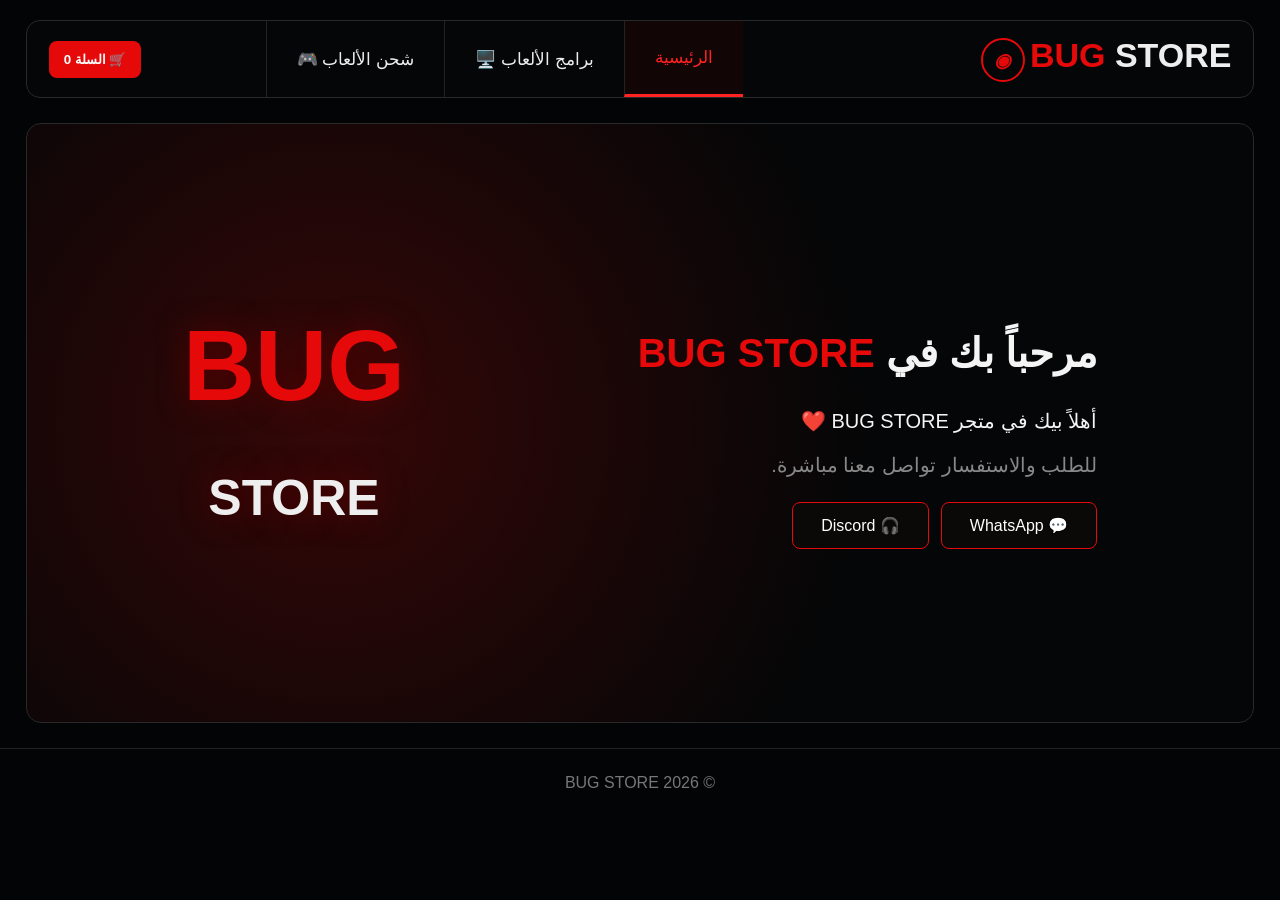
==== index.html @ dd0cd39a "Add files via upload" ====
<!doctype html><html lang="ar" dir="rtl"><head><meta charset="UTF-8"><meta name="viewport" content="width=device-width,initial-scale=1"><title>BUG STORE</title><link rel="stylesheet" href="style.css"></head><body>
<header><a class="brand" href="index.html"><strong>BUG</strong> <span>STORE</span><i>◉</i></a><nav><a class="active" href="index.html">الرئيسية</a><a href="programs.html">برامج الألعاب 🖥️</a><a href="recharge.html">شحن الألعاب 🎮</a></nav><button class="cart" onclick="openCart()">🛒 السلة <b id="count">0</b></button></header>
<main class="single"><section class="welcome"><div><h1>مرحباً بك في <b>BUG STORE</b></h1><p>أهلاً بيك في متجر BUG STORE ❤️</p><p class="muted">للطلب والاستفسار تواصل معنا مباشرة.</p><div class="actions"><a class="btn" href="https://wa.me/?text=مرحباً%20BUG%20STORE" target="_blank">💬 WhatsApp</a><a class="btn" href="https://discord.gg/4B8cSvyd6" target="_blank">🎧 Discord</a></div></div><div class="hero">BUG<br><small>STORE</small></div></section></main>
<div id="modal" class="modal"><div class="modal-box"><button class="close" onclick="closeCart()">×</button><h2>🛒 السلة</h2><div id="items"></div><h3>الإجمالي: <b id="total">0</b> جنيه</h3><button class="checkout" onclick="checkout()">إتمام الطلب عبر واتساب</button></div></div><footer>© 2026 BUG STORE</footer><script src="script.js"></script></body></html>
---- style.css ----
*{box-sizing:border-box}html,body{margin:0;background:#030405;color:#f4f4f4;font-family:Tahoma,Arial,sans-serif}a,button{font-family:inherit}header{height:78px;margin:20px 2%;border:1px solid #292929;border-radius:14px;background:#050607;display:flex;align-items:center;padding:0 22px;gap:10px;position:sticky;top:10px;z-index:20}.brand{margin-left:auto;text-decoration:none;font-size:34px;font-weight:900}.brand strong{color:#e50909}.brand span{color:#eee}.brand i{display:inline-grid;place-items:center;border:2px solid #e50909;border-radius:50%;font-size:19px;color:#e50909;width:44px;height:44px;margin-right:5px}nav{display:flex;height:100%;margin:auto}nav a{display:flex;align-items:center;padding:0 30px;color:#eee;text-decoration:none;font-size:17px;border-left:1px solid #222}nav a.active,nav a:hover{color:#f22;border-bottom:3px solid #f22;background:#120506}.cart{background:#e50909;color:#fff;border:0;border-radius:8px;padding:11px 15px;font-weight:bold;cursor:pointer}main{width:96%;max-width:1500px;margin:25px auto;min-height:600px}.single{max-width:1500px}.welcome{min-height:600px;border:1px solid #292929;border-radius:15px;background:radial-gradient(circle at 25%,#350707,#050607 55%);display:flex;align-items:center;justify-content:space-around;padding:40px}.welcome h1{font-size:40px}.welcome h1 b{color:#e50909}.welcome p{font-size:20px}.muted{color:#888}.hero{font-size:100px;font-weight:900;color:#e50909;text-align:center;text-shadow:0 0 30px #500}.hero small{font-size:50px;color:#eee}.actions{display:flex;gap:12px;margin-top:25px}.btn{border:1px solid #e50909;background:#0b0808;color:#fff;text-decoration:none;border-radius:8px;padding:13px 28px}.btn:hover{background:#e50909}.heading{border:1px solid #292929;border-radius:15px;background:#050607;padding:24px 28px;margin-bottom:18px}.heading h1{margin:0 0 8px}.heading p{margin:0;color:#888}.programs{display:grid;grid-template-columns:1fr 1fr;gap:18px}.programs article{background:#07090a;border:1px solid #451010;border-radius:12px;text-align:center;padding:30px}.icon{font-size:60px}.programs h2{font-size:28px}.programs p{color:#999;line-height:1.8}.programs strong{display:block;color:#f22;font-size:25px;margin:15px}.buy,.checkout{background:#e50909;color:white;border:0;border-radius:7px;padding:12px 20px;font-weight:bold;cursor:pointer}.buy{width:100%}.recharge{display:grid;grid-template-columns:300px 1fr;gap:18px}.game-menu,.offers{border:1px solid #292929;border-radius:15px;background:#050607}.game-menu{padding:10px}.game{width:100%;display:flex;align-items:center;gap:10px;background:none;border:0;border-bottom:1px solid #202020;color:#eee;padding:16px 13px;font-size:16px;text-align:right;cursor:pointer}.game b{margin-right:auto;color:#f22;font-size:25px}.game.active,.game:hover{background:#160708;color:#f22}.offers{padding:25px}.offer-head{display:flex;justify-content:space-between;align-items:center;border-bottom:1px solid #333;padding:10px 15px}.offer-head h2{font-size:35px;margin:0}.offer-head p{color:#999}.offer-head>b{font-size:60px;color:#999;font-style:italic}.prices{display:grid;grid-template-columns:repeat(3,1fr);gap:13px;margin-top:20px}.price{border:1px solid #5a1111;border-radius:12px;background:#050607;text-align:center;padding:18px}.price h3{margin:0;font-size:20px}.price em{display:block;color:#f22;font-style:normal;margin:7px}.coins{font-size:40px;margin:10px}.price-row{display:flex;justify-content:center;gap:8px;align-items:center}.price-row b{border:1px solid #e50909;border-radius:6px;padding:8px 10px}.price-row button{border:1px solid #e50909;background:#0b0808;color:#fff;border-radius:6px;padding:8px 10px;cursor:pointer}.modal{display:none;position:fixed;inset:0;background:#000c;z-index:100;place-items:center}.modal.show{display:grid}.modal-box{width:min(650px,92%);max-height:85vh;overflow:auto;background:#0b0d0f;border:1px solid #e50909;border-radius:14px;padding:25px;position:relative}.close{position:absolute;left:12px;top:8px;background:none;border:0;color:#fff;font-size:30px;cursor:pointer}.row{display:flex;justify-content:space-between;border-bottom:1px solid #333;padding:12px;gap:10px}.row button{background:none;border:0;color:#f66;cursor:pointer}.checkout{width:100%;margin-top:10px}footer{text-align:center;padding:25px;border-top:1px solid #222;color:#777;margin-top:25px}@media(max-width:950px){header{height:auto;flex-wrap:wrap;padding:12px}nav{order:3;width:100%;overflow:auto;height:50px}nav a{padding:0 15px}.recharge{grid-template-columns:1fr}.prices{grid-template-columns:repeat(2,1fr)}}@media(max-width:600px){.programs,.prices{grid-template-columns:1fr}.welcome{min-height:500px;padding:20px}.hero{display:none}.actions{flex-direction:column}}
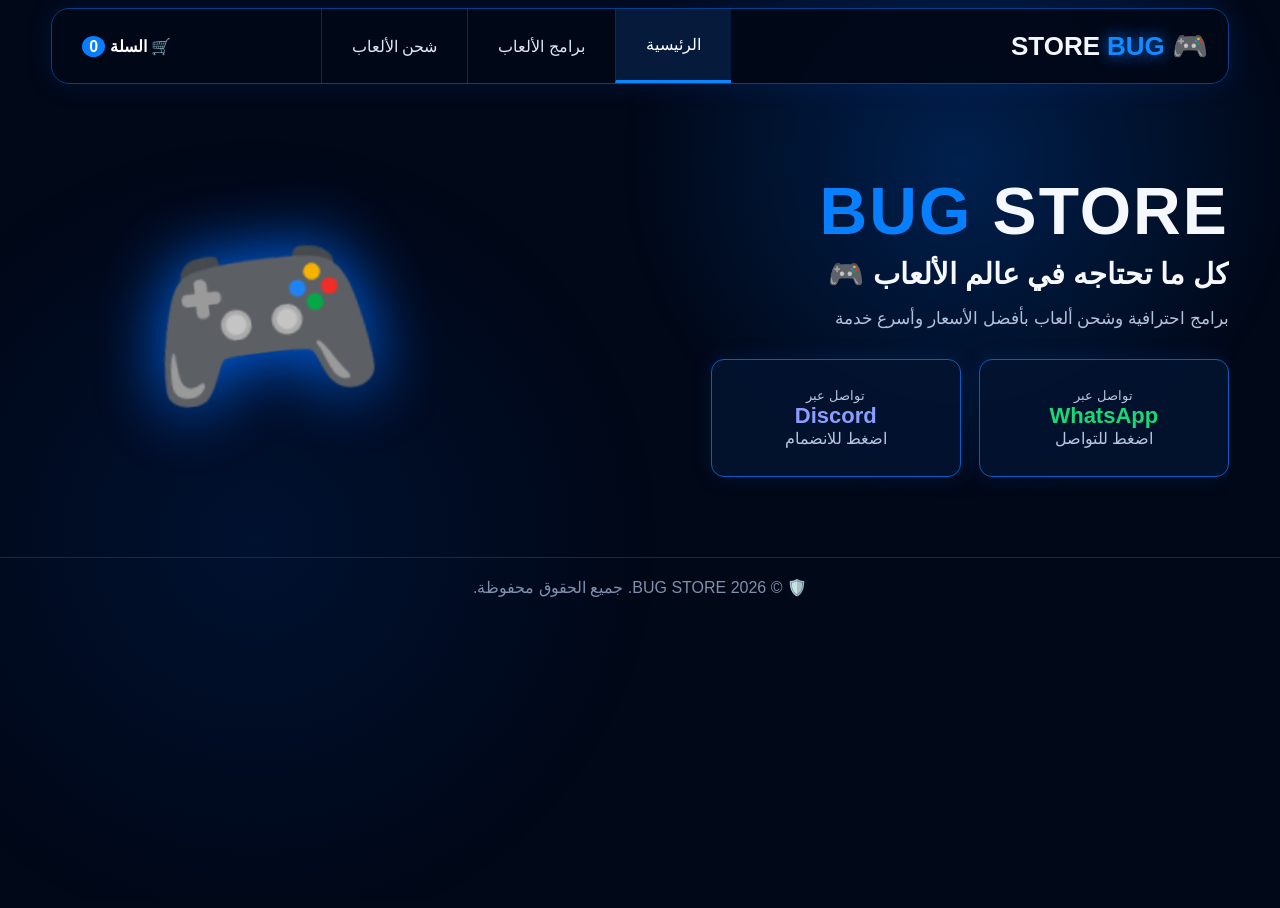
==== commit e5c70ab4: "Add files via upload" ====
--- a/index.html
+++ b/index.html
@@ -1,4 +1,4 @@
 <!doctype html><html lang="ar" dir="rtl"><head><meta charset="UTF-8"><meta name="viewport" content="width=device-width,initial-scale=1"><title>BUG STORE</title><link rel="stylesheet" href="style.css"></head><body>
-<header><a class="brand" href="index.html"><strong>BUG</strong> <span>STORE</span><i>◉</i></a><nav><a class="active" href="index.html">الرئيسية</a><a href="programs.html">برامج الألعاب 🖥️</a><a href="recharge.html">شحن الألعاب 🎮</a></nav><button class="cart" onclick="openCart()">🛒 السلة <b id="count">0</b></button></header>
-<main class="single"><section class="welcome"><div><h1>مرحباً بك في <b>BUG STORE</b></h1><p>أهلاً بيك في متجر BUG STORE ❤️</p><p class="muted">للطلب والاستفسار تواصل معنا مباشرة.</p><div class="actions"><a class="btn" href="https://wa.me/?text=مرحباً%20BUG%20STORE" target="_blank">💬 WhatsApp</a><a class="btn" href="https://discord.gg/4B8cSvyd6" target="_blank">🎧 Discord</a></div></div><div class="hero">BUG<br><small>STORE</small></div></section></main>
-<div id="modal" class="modal"><div class="modal-box"><button class="close" onclick="closeCart()">×</button><h2>🛒 السلة</h2><div id="items"></div><h3>الإجمالي: <b id="total">0</b> جنيه</h3><button class="checkout" onclick="checkout()">إتمام الطلب عبر واتساب</button></div></div><footer>© 2026 BUG STORE</footer><script src="script.js"></script></body></html>+<header><a class="brand" href="index.html"><span class="brand-icon">🎮</span><strong>BUG</strong> <span>STORE</span></a><nav><a class="active" href="index.html">الرئيسية</a><a href="programs.html">برامج الألعاب</a><a href="recharge.html">شحن الألعاب</a></nav><a class="cart" href="#" onclick="openCart();return false">🛒 السلة <b id="count">0</b></a></header>
+<main class="home"><section class="hero"><div class="hero-copy"><h1><strong>BUG</strong> STORE</h1><h2>كل ما تحتاجه في عالم الألعاب 🎮</h2><p>برامج احترافية وشحن ألعاب بأفضل الأسعار وأسرع خدمة</p><div class="contact-grid"><a class="contact whatsapp" href="https://wa.me/?text=مرحباً%20BUG%20STORE" target="_blank"><small>تواصل عبر</small><b>WhatsApp</b><span>اضغط للتواصل</span></a><a class="contact discord" href="https://discord.gg/4B8cSvyd6" target="_blank"><small>تواصل عبر</small><b>Discord</b><span>اضغط للانضمام</span></a></div></div><div class="controller">🎮</div></section></main>
+<div id="modal" class="modal"><div class="modal-box"><button class="close" onclick="closeCart()">×</button><h2>🛒 السلة</h2><div id="items"></div><h3>الإجمالي: <b id="total">0</b> جنيه</h3><button class="checkout" onclick="checkout()">إتمام الطلب عبر واتساب</button></div></div><footer>🛡️ © 2026 BUG STORE. جميع الحقوق محفوظة.</footer><script src="script.js"></script></body></html>
--- a/style.css
+++ b/style.css
@@ -1 +1 @@
-*{box-sizing:border-box}html,body{margin:0;background:#030405;color:#f4f4f4;font-family:Tahoma,Arial,sans-serif}a,button{font-family:inherit}header{height:78px;margin:20px 2%;border:1px solid #292929;border-radius:14px;background:#050607;display:flex;align-items:center;padding:0 22px;gap:10px;position:sticky;top:10px;z-index:20}.brand{margin-left:auto;text-decoration:none;font-size:34px;font-weight:900}.brand strong{color:#e50909}.brand span{color:#eee}.brand i{display:inline-grid;place-items:center;border:2px solid #e50909;border-radius:50%;font-size:19px;color:#e50909;width:44px;height:44px;margin-right:5px}nav{display:flex;height:100%;margin:auto}nav a{display:flex;align-items:center;padding:0 30px;color:#eee;text-decoration:none;font-size:17px;border-left:1px solid #222}nav a.active,nav a:hover{color:#f22;border-bottom:3px solid #f22;background:#120506}.cart{background:#e50909;color:#fff;border:0;border-radius:8px;padding:11px 15px;font-weight:bold;cursor:pointer}main{width:96%;max-width:1500px;margin:25px auto;min-height:600px}.single{max-width:1500px}.welcome{min-height:600px;border:1px solid #292929;border-radius:15px;background:radial-gradient(circle at 25%,#350707,#050607 55%);display:flex;align-items:center;justify-content:space-around;padding:40px}.welcome h1{font-size:40px}.welcome h1 b{color:#e50909}.welcome p{font-size:20px}.muted{color:#888}.hero{font-size:100px;font-weight:900;color:#e50909;text-align:center;text-shadow:0 0 30px #500}.hero small{font-size:50px;color:#eee}.actions{display:flex;gap:12px;margin-top:25px}.btn{border:1px solid #e50909;background:#0b0808;color:#fff;text-decoration:none;border-radius:8px;padding:13px 28px}.btn:hover{background:#e50909}.heading{border:1px solid #292929;border-radius:15px;background:#050607;padding:24px 28px;margin-bottom:18px}.heading h1{margin:0 0 8px}.heading p{margin:0;color:#888}.programs{display:grid;grid-template-columns:1fr 1fr;gap:18px}.programs article{background:#07090a;border:1px solid #451010;border-radius:12px;text-align:center;padding:30px}.icon{font-size:60px}.programs h2{font-size:28px}.programs p{color:#999;line-height:1.8}.programs strong{display:block;color:#f22;font-size:25px;margin:15px}.buy,.checkout{background:#e50909;color:white;border:0;border-radius:7px;padding:12px 20px;font-weight:bold;cursor:pointer}.buy{width:100%}.recharge{display:grid;grid-template-columns:300px 1fr;gap:18px}.game-menu,.offers{border:1px solid #292929;border-radius:15px;background:#050607}.game-menu{padding:10px}.game{width:100%;display:flex;align-items:center;gap:10px;background:none;border:0;border-bottom:1px solid #202020;color:#eee;padding:16px 13px;font-size:16px;text-align:right;cursor:pointer}.game b{margin-right:auto;color:#f22;font-size:25px}.game.active,.game:hover{background:#160708;color:#f22}.offers{padding:25px}.offer-head{display:flex;justify-content:space-between;align-items:center;border-bottom:1px solid #333;padding:10px 15px}.offer-head h2{font-size:35px;margin:0}.offer-head p{color:#999}.offer-head>b{font-size:60px;color:#999;font-style:italic}.prices{display:grid;grid-template-columns:repeat(3,1fr);gap:13px;margin-top:20px}.price{border:1px solid #5a1111;border-radius:12px;background:#050607;text-align:center;padding:18px}.price h3{margin:0;font-size:20px}.price em{display:block;color:#f22;font-style:normal;margin:7px}.coins{font-size:40px;margin:10px}.price-row{display:flex;justify-content:center;gap:8px;align-items:center}.price-row b{border:1px solid #e50909;border-radius:6px;padding:8px 10px}.price-row button{border:1px solid #e50909;background:#0b0808;color:#fff;border-radius:6px;padding:8px 10px;cursor:pointer}.modal{display:none;position:fixed;inset:0;background:#000c;z-index:100;place-items:center}.modal.show{display:grid}.modal-box{width:min(650px,92%);max-height:85vh;overflow:auto;background:#0b0d0f;border:1px solid #e50909;border-radius:14px;padding:25px;position:relative}.close{position:absolute;left:12px;top:8px;background:none;border:0;color:#fff;font-size:30px;cursor:pointer}.row{display:flex;justify-content:space-between;border-bottom:1px solid #333;padding:12px;gap:10px}.row button{background:none;border:0;color:#f66;cursor:pointer}.checkout{width:100%;margin-top:10px}footer{text-align:center;padding:25px;border-top:1px solid #222;color:#777;margin-top:25px}@media(max-width:950px){header{height:auto;flex-wrap:wrap;padding:12px}nav{order:3;width:100%;overflow:auto;height:50px}nav a{padding:0 15px}.recharge{grid-template-columns:1fr}.prices{grid-template-columns:repeat(2,1fr)}}@media(max-width:600px){.programs,.prices{grid-template-columns:1fr}.welcome{min-height:500px;padding:20px}.hero{display:none}.actions{flex-direction:column}}+*{box-sizing:border-box}html{scroll-behavior:smooth}body{margin:0;min-height:100vh;background:#010817;color:#f5f8ff;font-family:Tahoma,Arial,sans-serif}body:before{content:"";position:fixed;inset:0;pointer-events:none;background:radial-gradient(circle at 75% 18%,rgba(0,111,255,.24),transparent 28%),radial-gradient(circle at 20% 60%,rgba(0,80,220,.13),transparent 35%)}a,button{font-family:inherit}header{height:76px;margin:8px 4%;border:1px solid #063f8c;border-radius:18px;background:rgba(1,8,23,.92);display:flex;align-items:center;padding:0 20px;position:relative;z-index:2;box-shadow:0 0 28px rgba(0,101,255,.13)}.brand{display:flex;align-items:center;gap:7px;text-decoration:none;font-size:26px;font-weight:900;margin-left:auto}.brand-icon{font-size:29px}.brand strong{color:#138bff;text-shadow:0 0 15px #0875ff}.brand span{color:#f4f7ff}nav{display:flex;height:100%;margin:auto}nav a{display:flex;align-items:center;padding:0 30px;color:#dfe8f7;text-decoration:none;font-size:16px;border-left:1px solid #102b52}nav a.active,nav a:hover{color:white;background:#061b3b;border-bottom:3px solid #0b86ff}.cart{color:#fff;text-decoration:none;background:none;border:0;font-weight:bold;padding:12px 10px;cursor:pointer}.cart b{background:#087dff;border-radius:50%;padding:2px 7px}.home{width:92%;max-width:1250px;margin:0 auto}.hero{height:465px;display:flex;align-items:center;justify-content:space-between;position:relative;overflow:hidden}.hero-copy{z-index:1;width:55%;text-align:right}.hero-copy h1{font-size:66px;margin:0;letter-spacing:2px}.hero-copy h1 strong{color:#087fff}.hero-copy h2{font-size:29px;margin:8px 0}.hero-copy p{font-size:17px;color:#b4c3db}.controller{font-size:190px;filter:drop-shadow(0 0 35px #006dff);transform:rotate(-7deg);margin-left:8%;opacity:.98}.contact-grid{display:flex;gap:18px;margin-top:30px}.contact{width:250px;height:118px;border:1px solid #075fc5;border-radius:13px;background:rgba(3,20,49,.82);display:flex;flex-direction:column;align-items:center;justify-content:center;text-decoration:none;color:white;box-shadow:0 0 22px rgba(0,105,255,.13)}.contact b{font-size:22px}.contact span,.contact small{color:#b8c7df}.whatsapp b{color:#18d978}.discord b{color:#8b9eff}.page{width:92%;max-width:1250px;margin:32px auto 60px;position:relative;z-index:1}.page-title{text-align:center;margin:25px 0 32px}.page-title h1{font-size:35px;margin:0 0 7px}.page-title p{color:#9aabc4;margin:0}.program-cards{display:grid;grid-template-columns:1fr 1fr;gap:20px}.program-card{min-height:350px;border:1px solid #075dc6;border-radius:14px;background:linear-gradient(145deg,#031a3b,#010b1c);display:flex;align-items:center;padding:28px;box-shadow:0 0 25px rgba(0,91,230,.1)}.art{width:40%;font-size:110px;text-align:center;filter:drop-shadow(0 0 18px #087dff)}.card-body{width:60%}.card-body h2{font-size:30px;margin:0}.card-body p{color:#9db0ca}.card-body ul{padding:0 20px;color:#c2d0e4;line-height:2}.card-body li::marker{color:#0b86ff}.price{display:block;color:#0a8bff;font-size:24px;margin:14px 0}.buy,.price button,.checkout{width:100%;border:0;border-radius:7px;padding:12px;background:linear-gradient(90deg,#087fff,#0059e8);color:white;font-weight:bold;cursor:pointer;box-shadow:0 0 18px rgba(0,117,255,.2)}.game-tabs{display:grid;grid-template-columns:repeat(8,1fr);gap:12px}.game{min-height:88px;border:1px solid #0756ad;border-radius:12px;background:#03132d;color:#eaf2ff;cursor:pointer;display:flex;flex-direction:column;align-items:center;justify-content:center;gap:6px}.game b{font-size:12px}.game.active,.game:hover{border-color:#0985ff;background:#062554;box-shadow:0 0 24px rgba(0,120,255,.22)}.offers{margin-top:30px;border-top:1px solid #123967;padding-top:22px}.offers h2{text-align:center;font-size:25px;margin:0}.offers>p{text-align:center;color:#9aabc4}.prices{display:grid;grid-template-columns:repeat(5,1fr);gap:12px}.price{border:1px solid #075dc6;border-radius:12px;background:linear-gradient(145deg,#041a39,#010b1c);padding:18px;text-align:center;box-shadow:0 0 20px rgba(0,90,220,.1)}.price h3{margin:0;font-size:18px}.price em{display:block;color:#0a86ff;font-style:normal;margin:9px}.coins{font-size:48px;margin:8px}.price strong{display:block;color:#1592ff;font-size:20px;margin-bottom:12px}.modal{display:none;position:fixed;inset:0;background:rgba(0,3,12,.82);z-index:20;place-items:center}.modal.show{display:grid}.modal-box{width:min(650px,92%);background:#03142d;border:1px solid #087fff;border-radius:14px;padding:25px;position:relative;box-shadow:0 0 45px rgba(0,100,255,.35)}.close{position:absolute;left:12px;top:8px;background:none;border:0;color:#fff;font-size:30px;cursor:pointer}.row{display:flex;justify-content:space-between;border-bottom:1px solid #173761;padding:12px}.row button{background:none;border:0;color:#65aaff;cursor:pointer}.checkout{margin-top:10px}footer{text-align:center;padding:20px;border-top:1px solid #0d2d55;color:#7f91ad;position:relative;z-index:1}@media(max-width:950px){nav a{padding:0 12px}.game-tabs{grid-template-columns:repeat(4,1fr)}.prices{grid-template-columns:repeat(3,1fr)}.hero-copy{width:65%}.controller{font-size:120px}.program-card{padding:18px}}@media(max-width:650px){header{height:auto;flex-wrap:wrap;padding:10px}nav{order:3;width:100%;overflow:auto;height:45px}.hero{height:auto;padding:50px 0}.hero-copy{width:100%;text-align:center}.hero-copy h1{font-size:45px}.controller{display:none}.contact-grid{justify-content:center;flex-direction:column;align-items:center}.program-cards{grid-template-columns:1fr}.program-card{flex-direction:column}.art,.card-body{width:100%;text-align:center}.game-tabs{grid-template-columns:repeat(2,1fr)}.prices{grid-template-columns:1fr}}
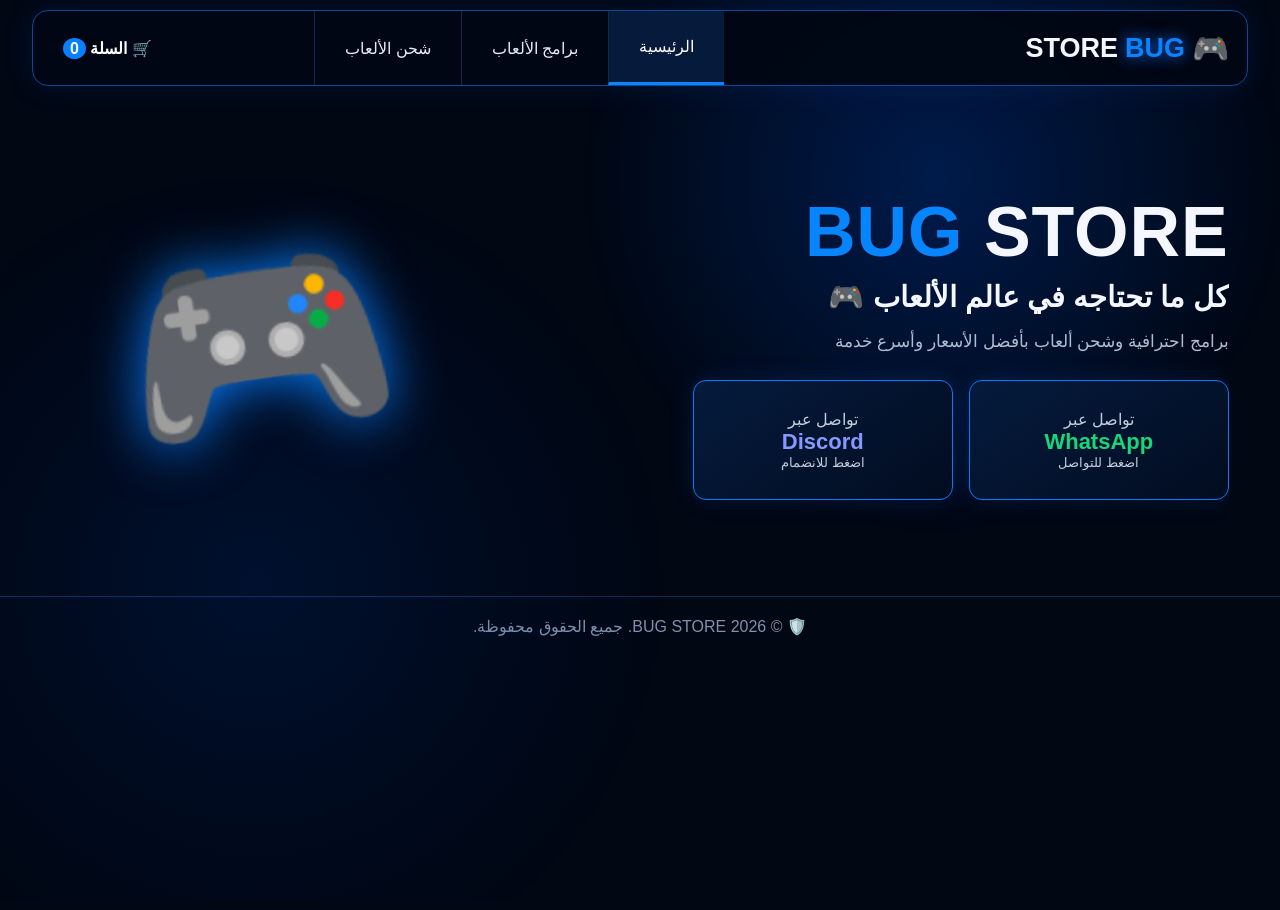
==== commit 78dbb46c: "Add files via upload" ====
--- a/index.html
+++ b/index.html
@@ -1,4 +1,4 @@
 <!doctype html><html lang="ar" dir="rtl"><head><meta charset="UTF-8"><meta name="viewport" content="width=device-width,initial-scale=1"><title>BUG STORE</title><link rel="stylesheet" href="style.css"></head><body>
-<header><a class="brand" href="index.html"><span class="brand-icon">🎮</span><strong>BUG</strong> <span>STORE</span></a><nav><a class="active" href="index.html">الرئيسية</a><a href="programs.html">برامج الألعاب</a><a href="recharge.html">شحن الألعاب</a></nav><a class="cart" href="#" onclick="openCart();return false">🛒 السلة <b id="count">0</b></a></header>
-<main class="home"><section class="hero"><div class="hero-copy"><h1><strong>BUG</strong> STORE</h1><h2>كل ما تحتاجه في عالم الألعاب 🎮</h2><p>برامج احترافية وشحن ألعاب بأفضل الأسعار وأسرع خدمة</p><div class="contact-grid"><a class="contact whatsapp" href="https://wa.me/?text=مرحباً%20BUG%20STORE" target="_blank"><small>تواصل عبر</small><b>WhatsApp</b><span>اضغط للتواصل</span></a><a class="contact discord" href="https://discord.gg/4B8cSvyd6" target="_blank"><small>تواصل عبر</small><b>Discord</b><span>اضغط للانضمام</span></a></div></div><div class="controller">🎮</div></section></main>
+<header><a class="brand" href="index.html"><span class="brand-controller">🎮</span><strong>BUG</strong><span>STORE</span></a><nav><a class="active" href="index.html">الرئيسية</a><a href="programs.html">برامج الألعاب</a><a href="recharge.html">شحن الألعاب</a></nav><a class="cart" href="#" onclick="openCart();return false">🛒 السلة <b id="count">0</b></a></header>
+<main class="home"><section class="hero"><div class="hero-copy"><h1><strong>BUG</strong> STORE</h1><h2>كل ما تحتاجه في عالم الألعاب 🎮</h2><p>برامج احترافية وشحن ألعاب بأفضل الأسعار وأسرع خدمة</p><div class="contact-grid"><a class="contact whatsapp" href="https://wa.me/?text=مرحباً%20BUG%20STORE" target="_blank"><span>تواصل عبر</span><b>WhatsApp</b><small>اضغط للتواصل</small></a><a class="contact discord" href="https://discord.gg/4B8cSvyd6" target="_blank"><span>تواصل عبر</span><b>Discord</b><small>اضغط للانضمام</small></a></div></div><div class="controller-art">🎮</div></section></main>
 <div id="modal" class="modal"><div class="modal-box"><button class="close" onclick="closeCart()">×</button><h2>🛒 السلة</h2><div id="items"></div><h3>الإجمالي: <b id="total">0</b> جنيه</h3><button class="checkout" onclick="checkout()">إتمام الطلب عبر واتساب</button></div></div><footer>🛡️ © 2026 BUG STORE. جميع الحقوق محفوظة.</footer><script src="script.js"></script></body></html>
--- a/style.css
+++ b/style.css
@@ -1 +1 @@
-*{box-sizing:border-box}html{scroll-behavior:smooth}body{margin:0;min-height:100vh;background:#010817;color:#f5f8ff;font-family:Tahoma,Arial,sans-serif}body:before{content:"";position:fixed;inset:0;pointer-events:none;background:radial-gradient(circle at 75% 18%,rgba(0,111,255,.24),transparent 28%),radial-gradient(circle at 20% 60%,rgba(0,80,220,.13),transparent 35%)}a,button{font-family:inherit}header{height:76px;margin:8px 4%;border:1px solid #063f8c;border-radius:18px;background:rgba(1,8,23,.92);display:flex;align-items:center;padding:0 20px;position:relative;z-index:2;box-shadow:0 0 28px rgba(0,101,255,.13)}.brand{display:flex;align-items:center;gap:7px;text-decoration:none;font-size:26px;font-weight:900;margin-left:auto}.brand-icon{font-size:29px}.brand strong{color:#138bff;text-shadow:0 0 15px #0875ff}.brand span{color:#f4f7ff}nav{display:flex;height:100%;margin:auto}nav a{display:flex;align-items:center;padding:0 30px;color:#dfe8f7;text-decoration:none;font-size:16px;border-left:1px solid #102b52}nav a.active,nav a:hover{color:white;background:#061b3b;border-bottom:3px solid #0b86ff}.cart{color:#fff;text-decoration:none;background:none;border:0;font-weight:bold;padding:12px 10px;cursor:pointer}.cart b{background:#087dff;border-radius:50%;padding:2px 7px}.home{width:92%;max-width:1250px;margin:0 auto}.hero{height:465px;display:flex;align-items:center;justify-content:space-between;position:relative;overflow:hidden}.hero-copy{z-index:1;width:55%;text-align:right}.hero-copy h1{font-size:66px;margin:0;letter-spacing:2px}.hero-copy h1 strong{color:#087fff}.hero-copy h2{font-size:29px;margin:8px 0}.hero-copy p{font-size:17px;color:#b4c3db}.controller{font-size:190px;filter:drop-shadow(0 0 35px #006dff);transform:rotate(-7deg);margin-left:8%;opacity:.98}.contact-grid{display:flex;gap:18px;margin-top:30px}.contact{width:250px;height:118px;border:1px solid #075fc5;border-radius:13px;background:rgba(3,20,49,.82);display:flex;flex-direction:column;align-items:center;justify-content:center;text-decoration:none;color:white;box-shadow:0 0 22px rgba(0,105,255,.13)}.contact b{font-size:22px}.contact span,.contact small{color:#b8c7df}.whatsapp b{color:#18d978}.discord b{color:#8b9eff}.page{width:92%;max-width:1250px;margin:32px auto 60px;position:relative;z-index:1}.page-title{text-align:center;margin:25px 0 32px}.page-title h1{font-size:35px;margin:0 0 7px}.page-title p{color:#9aabc4;margin:0}.program-cards{display:grid;grid-template-columns:1fr 1fr;gap:20px}.program-card{min-height:350px;border:1px solid #075dc6;border-radius:14px;background:linear-gradient(145deg,#031a3b,#010b1c);display:flex;align-items:center;padding:28px;box-shadow:0 0 25px rgba(0,91,230,.1)}.art{width:40%;font-size:110px;text-align:center;filter:drop-shadow(0 0 18px #087dff)}.card-body{width:60%}.card-body h2{font-size:30px;margin:0}.card-body p{color:#9db0ca}.card-body ul{padding:0 20px;color:#c2d0e4;line-height:2}.card-body li::marker{color:#0b86ff}.price{display:block;color:#0a8bff;font-size:24px;margin:14px 0}.buy,.price button,.checkout{width:100%;border:0;border-radius:7px;padding:12px;background:linear-gradient(90deg,#087fff,#0059e8);color:white;font-weight:bold;cursor:pointer;box-shadow:0 0 18px rgba(0,117,255,.2)}.game-tabs{display:grid;grid-template-columns:repeat(8,1fr);gap:12px}.game{min-height:88px;border:1px solid #0756ad;border-radius:12px;background:#03132d;color:#eaf2ff;cursor:pointer;display:flex;flex-direction:column;align-items:center;justify-content:center;gap:6px}.game b{font-size:12px}.game.active,.game:hover{border-color:#0985ff;background:#062554;box-shadow:0 0 24px rgba(0,120,255,.22)}.offers{margin-top:30px;border-top:1px solid #123967;padding-top:22px}.offers h2{text-align:center;font-size:25px;margin:0}.offers>p{text-align:center;color:#9aabc4}.prices{display:grid;grid-template-columns:repeat(5,1fr);gap:12px}.price{border:1px solid #075dc6;border-radius:12px;background:linear-gradient(145deg,#041a39,#010b1c);padding:18px;text-align:center;box-shadow:0 0 20px rgba(0,90,220,.1)}.price h3{margin:0;font-size:18px}.price em{display:block;color:#0a86ff;font-style:normal;margin:9px}.coins{font-size:48px;margin:8px}.price strong{display:block;color:#1592ff;font-size:20px;margin-bottom:12px}.modal{display:none;position:fixed;inset:0;background:rgba(0,3,12,.82);z-index:20;place-items:center}.modal.show{display:grid}.modal-box{width:min(650px,92%);background:#03142d;border:1px solid #087fff;border-radius:14px;padding:25px;position:relative;box-shadow:0 0 45px rgba(0,100,255,.35)}.close{position:absolute;left:12px;top:8px;background:none;border:0;color:#fff;font-size:30px;cursor:pointer}.row{display:flex;justify-content:space-between;border-bottom:1px solid #173761;padding:12px}.row button{background:none;border:0;color:#65aaff;cursor:pointer}.checkout{margin-top:10px}footer{text-align:center;padding:20px;border-top:1px solid #0d2d55;color:#7f91ad;position:relative;z-index:1}@media(max-width:950px){nav a{padding:0 12px}.game-tabs{grid-template-columns:repeat(4,1fr)}.prices{grid-template-columns:repeat(3,1fr)}.hero-copy{width:65%}.controller{font-size:120px}.program-card{padding:18px}}@media(max-width:650px){header{height:auto;flex-wrap:wrap;padding:10px}nav{order:3;width:100%;overflow:auto;height:45px}.hero{height:auto;padding:50px 0}.hero-copy{width:100%;text-align:center}.hero-copy h1{font-size:45px}.controller{display:none}.contact-grid{justify-content:center;flex-direction:column;align-items:center}.program-cards{grid-template-columns:1fr}.program-card{flex-direction:column}.art,.card-body{width:100%;text-align:center}.game-tabs{grid-template-columns:repeat(2,1fr)}.prices{grid-template-columns:1fr}}+*{box-sizing:border-box}html{scroll-behavior:smooth}body{margin:0;min-height:100vh;background:#010713;color:#f4f7ff;font-family:Tahoma,Arial,sans-serif}body:before{content:"";position:fixed;inset:0;pointer-events:none;background:radial-gradient(circle at 73% 20%,rgba(0,91,255,.24),transparent 30%),radial-gradient(circle at 20% 65%,rgba(0,70,210,.14),transparent 35%)}header{height:76px;margin:10px 2.5%;border:1px solid #064b9e;border-radius:16px;background:rgba(1,7,20,.94);display:flex;align-items:center;padding:0 18px;position:relative;z-index:5;box-shadow:0 0 30px rgba(0,101,255,.13)}.brand{display:flex;align-items:center;gap:7px;text-decoration:none;font-size:27px;font-weight:900;margin-left:auto}.brand-controller{font-size:30px}.brand strong{color:#0983ff;text-shadow:0 0 15px #0875ff}.brand span:last-child{color:#f5f7ff}nav{display:flex;height:100%;margin:auto}nav a{display:flex;align-items:center;padding:0 30px;color:#e5ecf8;text-decoration:none;font-size:16px;border-left:1px solid #10294b}nav a.active,nav a:hover{color:#fff;background:#061b3b;border-bottom:3px solid #0786ff}.cart{color:#fff;text-decoration:none;background:none;border:0;font-weight:bold;padding:12px;cursor:pointer}.cart b{background:#087fff;border-radius:50%;padding:2px 7px}.home{width:92%;max-width:1280px;margin:auto}.hero{height:500px;display:flex;align-items:center;justify-content:space-between;position:relative;overflow:hidden}.hero-copy{width:54%;z-index:1}.hero-copy h1{font-size:70px;letter-spacing:1px;margin:0}.hero-copy h1 strong{color:#0785ff}.hero-copy h2{font-size:29px;margin:8px 0}.hero-copy p{color:#aebdd4;font-size:17px}.controller-art{font-size:220px;filter:drop-shadow(0 0 28px #087fff);transform:rotate(-8deg);margin-left:6%}.contact-grid{display:flex;gap:16px;margin-top:28px}.contact{width:260px;height:120px;border:1px solid #087bff;border-radius:13px;background:linear-gradient(145deg,#051b3d,#020c20);display:flex;flex-direction:column;align-items:center;justify-content:center;text-decoration:none;color:#fff;box-shadow:0 0 24px rgba(0,111,255,.16)}.contact b{font-size:22px}.contact small,.contact span{color:#c2cee0}.whatsapp b{color:#17d77a}.discord b{color:#8799ff}.page{width:92%;max-width:1280px;margin:28px auto 55px}.page-title{text-align:center;margin:30px 0}.page-title h1{font-size:38px;margin:0 0 7px}.page-title p{color:#a0b0c9}.program-cards{display:grid;grid-template-columns:1fr 1fr;gap:20px}.program-card{min-height:390px;border:1px solid #087cff;border-radius:15px;background:linear-gradient(145deg,#041b3d,#010a1b);display:flex;align-items:center;padding:25px;box-shadow:0 0 28px rgba(0,94,230,.12)}.art{width:42%;text-align:center}.bug-mascot{display:inline-grid;place-items:center;width:155px;height:155px;border-radius:45%;font-size:110px;background:radial-gradient(circle,#087fff,#03153b 68%);box-shadow:0 0 28px #087fff}.boot-art{font-size:125px;filter:drop-shadow(0 0 25px #087fff)}.card-body{width:58%}.card-body h2{font-size:30px;margin:0}.card-body p{color:#9fb0c8}.card-body ul{padding:0 20px;color:#c7d3e4;line-height:2}.card-body li::marker{color:#0787ff}.price{display:block;color:#078cff;font-size:25px;margin:13px 0}.buy,.price button,.checkout{width:100%;border:0;border-radius:7px;padding:12px;background:linear-gradient(90deg,#087fff,#0057ea);color:#fff;font-weight:bold;cursor:pointer;box-shadow:0 0 18px rgba(0,115,255,.24)}.game-tabs{display:grid;grid-template-columns:repeat(8,1fr);gap:12px}.game{min-height:88px;border:1px solid #0758b5;border-radius:12px;background:#03142d;color:#eef4ff;cursor:pointer;display:flex;flex-direction:column;align-items:center;justify-content:center;gap:6px}.game b{font-size:12px}.game.active,.game:hover{border-color:#0987ff;background:#062754;box-shadow:0 0 22px rgba(0,120,255,.22)}.offers{margin-top:30px;border-top:1px solid #123a69;padding-top:22px}.offers h2{text-align:center;font-size:28px;margin:0}.offers>p{text-align:center;color:#9caec8}.prices{display:grid;grid-template-columns:repeat(5,1fr);gap:12px}.price{border:1px solid #087cff;border-radius:12px;background:linear-gradient(145deg,#041a3b,#010b1c);padding:17px;text-align:center;box-shadow:0 0 20px rgba(0,90,220,.1)}.price h3{margin:0}.price em{display:block;color:#0987ff;font-style:normal;margin:8px}.coins{font-size:45px;margin:7px}.price strong{display:block;color:#0b91ff;font-size:20px;margin-bottom:11px}.modal{display:none;position:fixed;inset:0;background:rgba(0,3,12,.84);z-index:50;place-items:center}.modal.show{display:grid}.modal-box{width:min(650px,92%);background:#03142d;border:1px solid #0785ff;border-radius:14px;padding:25px;position:relative;box-shadow:0 0 45px rgba(0,100,255,.35)}.close{position:absolute;left:12px;top:8px;background:none;border:0;color:#fff;font-size:30px;cursor:pointer}.row{display:flex;justify-content:space-between;border-bottom:1px solid #173762;padding:12px}.row button{background:none;border:0;color:#65adff;cursor:pointer}footer{text-align:center;padding:20px;border-top:1px solid #0d2e57;color:#8092ad}@media(max-width:950px){nav a{padding:0 14px}.program-cards{grid-template-columns:1fr}.game-tabs{grid-template-columns:repeat(4,1fr)}.prices{grid-template-columns:repeat(3,1fr)}}@media(max-width:650px){header{height:auto;flex-wrap:wrap;padding:10px}nav{order:3;width:100%;overflow:auto;height:45px}.hero{height:auto;padding:45px 0}.hero-copy{width:100%;text-align:center}.hero-copy h1{font-size:48px}.controller-art{display:none}.contact-grid{flex-direction:column;align-items:center}.program-card{flex-direction:column}.art,.card-body{width:100%;text-align:center}.game-tabs{grid-template-columns:repeat(2,1fr)}.prices{grid-template-columns:1fr}}
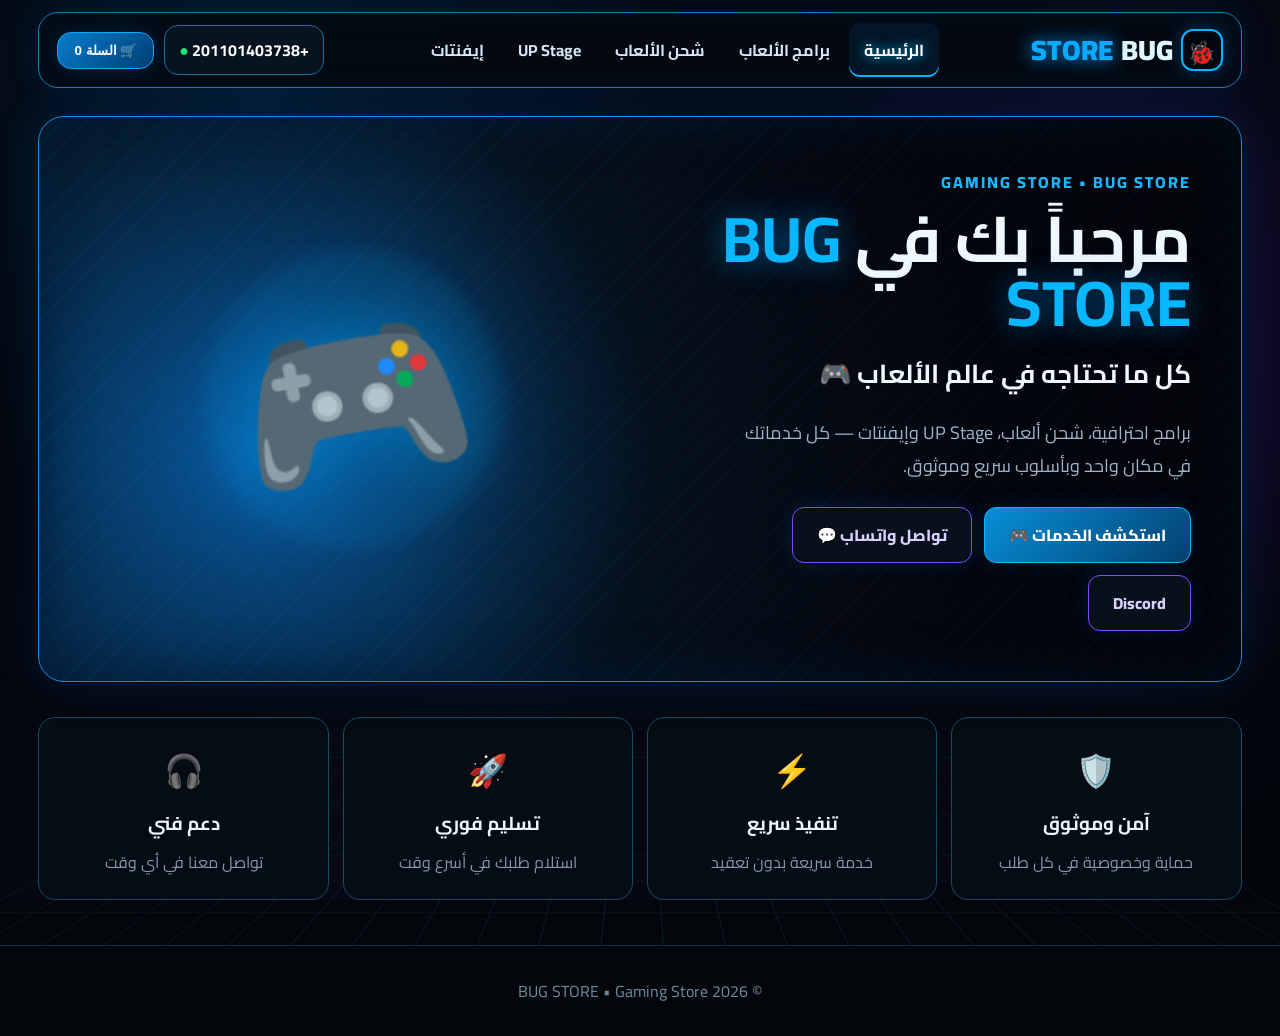
==== commit 4db93c94: "Add files via upload" ====
--- a/index.html
+++ b/index.html
@@ -1,4 +1,5 @@
-<!doctype html><html lang="ar" dir="rtl"><head><meta charset="UTF-8"><meta name="viewport" content="width=device-width,initial-scale=1"><title>BUG STORE</title><link rel="stylesheet" href="style.css"></head><body>
-<header><a class="brand" href="index.html"><span class="brand-controller">🎮</span><strong>BUG</strong><span>STORE</span></a><nav><a class="active" href="index.html">الرئيسية</a><a href="programs.html">برامج الألعاب</a><a href="recharge.html">شحن الألعاب</a></nav><a class="cart" href="#" onclick="openCart();return false">🛒 السلة <b id="count">0</b></a></header>
-<main class="home"><section class="hero"><div class="hero-copy"><h1><strong>BUG</strong> STORE</h1><h2>كل ما تحتاجه في عالم الألعاب 🎮</h2><p>برامج احترافية وشحن ألعاب بأفضل الأسعار وأسرع خدمة</p><div class="contact-grid"><a class="contact whatsapp" href="https://wa.me/?text=مرحباً%20BUG%20STORE" target="_blank"><span>تواصل عبر</span><b>WhatsApp</b><small>اضغط للتواصل</small></a><a class="contact discord" href="https://discord.gg/4B8cSvyd6" target="_blank"><span>تواصل عبر</span><b>Discord</b><small>اضغط للانضمام</small></a></div></div><div class="controller-art">🎮</div></section></main>
-<div id="modal" class="modal"><div class="modal-box"><button class="close" onclick="closeCart()">×</button><h2>🛒 السلة</h2><div id="items"></div><h3>الإجمالي: <b id="total">0</b> جنيه</h3><button class="checkout" onclick="checkout()">إتمام الطلب عبر واتساب</button></div></div><footer>🛡️ © 2026 BUG STORE. جميع الحقوق محفوظة.</footer><script src="script.js"></script></body></html>+<!doctype html><html lang="ar" dir="rtl"><head><meta charset="UTF-8"><meta name="viewport" content="width=device-width,initial-scale=1"><title>BUG STORE | Gaming Store</title><link rel="stylesheet" href="style.css"></head><body><div class="grid-bg"></div>
+<header class="topbar"><a class="brand" href="index.html"><span class="bug-icon">🐞</span><span class="bug">BUG</span><span class="store">STORE</span></a><nav class="nav"><a class="active" href="index.html">الرئيسية</a><a href="programs.html">برامج الألعاب</a><a href="recharge.html">شحن الألعاب</a><a href="upstage.html">UP Stage</a><a href="events.html">إيفنتات</a></nav><div class="actions"><a class="wa" href="https://wa.me/201101403738" target="_blank">+201101403738 <span>●</span></a><button class="cart" onclick="openCart()">🛒 السلة <b id="count">0</b></button></div></header>
+<main class="container"><section class="hero"><div class="hero-copy"><span class="eyebrow">GAMING STORE • BUG STORE</span><h1>مرحباً بك في <span class="blue">BUG STORE</span></h1><h2>كل ما تحتاجه في عالم الألعاب 🎮</h2><p>برامج احترافية، شحن ألعاب، UP Stage وإيفنتات — كل خدماتك في مكان واحد وبأسلوب سريع وموثوق.</p><div class="buttons"><a class="btn" href="programs.html">استكشف الخدمات 🎮</a><a class="btn alt" href="https://wa.me/201101403738" target="_blank">تواصل واتساب 💬</a><a class="btn alt" href="https://discord.gg/4B8cSvyd6" target="_blank">Discord</a></div></div><div class="hero-art">🎮</div></section>
+<div class="features"><div class="feature"><b>🛡️</b><h3>آمن وموثوق</h3><p>حماية وخصوصية في كل طلب</p></div><div class="feature"><b>⚡</b><h3>تنفيذ سريع</h3><p>خدمة سريعة بدون تعقيد</p></div><div class="feature"><b>🚀</b><h3>تسليم فوري</h3><p>استلام طلبك في أسرع وقت</p></div><div class="feature"><b>🎧</b><h3>دعم فني</h3><p>تواصل معنا في أي وقت</p></div></div></main>
+<div id="modal" class="modal"><div class="modal-box"><button class="close" onclick="closeCart()">×</button><h2>🛒 السلة</h2><div id="items"></div><h3>الإجمالي: <b id="total">0</b> جنيه</h3><button class="checkout" onclick="checkout()">إتمام الطلب عبر واتساب</button></div></div><footer>© 2026 BUG STORE • Gaming Store</footer><script src="script.js"></script></body></html>
--- a/style.css
+++ b/style.css
@@ -1 +1,2 @@
-*{box-sizing:border-box}html{scroll-behavior:smooth}body{margin:0;min-height:100vh;background:#010713;color:#f4f7ff;font-family:Tahoma,Arial,sans-serif}body:before{content:"";position:fixed;inset:0;pointer-events:none;background:radial-gradient(circle at 73% 20%,rgba(0,91,255,.24),transparent 30%),radial-gradient(circle at 20% 65%,rgba(0,70,210,.14),transparent 35%)}header{height:76px;margin:10px 2.5%;border:1px solid #064b9e;border-radius:16px;background:rgba(1,7,20,.94);display:flex;align-items:center;padding:0 18px;position:relative;z-index:5;box-shadow:0 0 30px rgba(0,101,255,.13)}.brand{display:flex;align-items:center;gap:7px;text-decoration:none;font-size:27px;font-weight:900;margin-left:auto}.brand-controller{font-size:30px}.brand strong{color:#0983ff;text-shadow:0 0 15px #0875ff}.brand span:last-child{color:#f5f7ff}nav{display:flex;height:100%;margin:auto}nav a{display:flex;align-items:center;padding:0 30px;color:#e5ecf8;text-decoration:none;font-size:16px;border-left:1px solid #10294b}nav a.active,nav a:hover{color:#fff;background:#061b3b;border-bottom:3px solid #0786ff}.cart{color:#fff;text-decoration:none;background:none;border:0;font-weight:bold;padding:12px;cursor:pointer}.cart b{background:#087fff;border-radius:50%;padding:2px 7px}.home{width:92%;max-width:1280px;margin:auto}.hero{height:500px;display:flex;align-items:center;justify-content:space-between;position:relative;overflow:hidden}.hero-copy{width:54%;z-index:1}.hero-copy h1{font-size:70px;letter-spacing:1px;margin:0}.hero-copy h1 strong{color:#0785ff}.hero-copy h2{font-size:29px;margin:8px 0}.hero-copy p{color:#aebdd4;font-size:17px}.controller-art{font-size:220px;filter:drop-shadow(0 0 28px #087fff);transform:rotate(-8deg);margin-left:6%}.contact-grid{display:flex;gap:16px;margin-top:28px}.contact{width:260px;height:120px;border:1px solid #087bff;border-radius:13px;background:linear-gradient(145deg,#051b3d,#020c20);display:flex;flex-direction:column;align-items:center;justify-content:center;text-decoration:none;color:#fff;box-shadow:0 0 24px rgba(0,111,255,.16)}.contact b{font-size:22px}.contact small,.contact span{color:#c2cee0}.whatsapp b{color:#17d77a}.discord b{color:#8799ff}.page{width:92%;max-width:1280px;margin:28px auto 55px}.page-title{text-align:center;margin:30px 0}.page-title h1{font-size:38px;margin:0 0 7px}.page-title p{color:#a0b0c9}.program-cards{display:grid;grid-template-columns:1fr 1fr;gap:20px}.program-card{min-height:390px;border:1px solid #087cff;border-radius:15px;background:linear-gradient(145deg,#041b3d,#010a1b);display:flex;align-items:center;padding:25px;box-shadow:0 0 28px rgba(0,94,230,.12)}.art{width:42%;text-align:center}.bug-mascot{display:inline-grid;place-items:center;width:155px;height:155px;border-radius:45%;font-size:110px;background:radial-gradient(circle,#087fff,#03153b 68%);box-shadow:0 0 28px #087fff}.boot-art{font-size:125px;filter:drop-shadow(0 0 25px #087fff)}.card-body{width:58%}.card-body h2{font-size:30px;margin:0}.card-body p{color:#9fb0c8}.card-body ul{padding:0 20px;color:#c7d3e4;line-height:2}.card-body li::marker{color:#0787ff}.price{display:block;color:#078cff;font-size:25px;margin:13px 0}.buy,.price button,.checkout{width:100%;border:0;border-radius:7px;padding:12px;background:linear-gradient(90deg,#087fff,#0057ea);color:#fff;font-weight:bold;cursor:pointer;box-shadow:0 0 18px rgba(0,115,255,.24)}.game-tabs{display:grid;grid-template-columns:repeat(8,1fr);gap:12px}.game{min-height:88px;border:1px solid #0758b5;border-radius:12px;background:#03142d;color:#eef4ff;cursor:pointer;display:flex;flex-direction:column;align-items:center;justify-content:center;gap:6px}.game b{font-size:12px}.game.active,.game:hover{border-color:#0987ff;background:#062754;box-shadow:0 0 22px rgba(0,120,255,.22)}.offers{margin-top:30px;border-top:1px solid #123a69;padding-top:22px}.offers h2{text-align:center;font-size:28px;margin:0}.offers>p{text-align:center;color:#9caec8}.prices{display:grid;grid-template-columns:repeat(5,1fr);gap:12px}.price{border:1px solid #087cff;border-radius:12px;background:linear-gradient(145deg,#041a3b,#010b1c);padding:17px;text-align:center;box-shadow:0 0 20px rgba(0,90,220,.1)}.price h3{margin:0}.price em{display:block;color:#0987ff;font-style:normal;margin:8px}.coins{font-size:45px;margin:7px}.price strong{display:block;color:#0b91ff;font-size:20px;margin-bottom:11px}.modal{display:none;position:fixed;inset:0;background:rgba(0,3,12,.84);z-index:50;place-items:center}.modal.show{display:grid}.modal-box{width:min(650px,92%);background:#03142d;border:1px solid #0785ff;border-radius:14px;padding:25px;position:relative;box-shadow:0 0 45px rgba(0,100,255,.35)}.close{position:absolute;left:12px;top:8px;background:none;border:0;color:#fff;font-size:30px;cursor:pointer}.row{display:flex;justify-content:space-between;border-bottom:1px solid #173762;padding:12px}.row button{background:none;border:0;color:#65adff;cursor:pointer}footer{text-align:center;padding:20px;border-top:1px solid #0d2e57;color:#8092ad}@media(max-width:950px){nav a{padding:0 14px}.program-cards{grid-template-columns:1fr}.game-tabs{grid-template-columns:repeat(4,1fr)}.prices{grid-template-columns:repeat(3,1fr)}}@media(max-width:650px){header{height:auto;flex-wrap:wrap;padding:10px}nav{order:3;width:100%;overflow:auto;height:45px}.hero{height:auto;padding:45px 0}.hero-copy{width:100%;text-align:center}.hero-copy h1{font-size:48px}.controller-art{display:none}.contact-grid{flex-direction:column;align-items:center}.program-card{flex-direction:column}.art,.card-body{width:100%;text-align:center}.game-tabs{grid-template-columns:repeat(2,1fr)}.prices{grid-template-columns:1fr}}+@import url('https://fonts.googleapis.com/css2?family=Cairo:wght@400;600;700;800;900&display=swap');
+*{box-sizing:border-box}html{scroll-behavior:smooth}body{margin:0;background:#03060b;color:#eef7ff;font-family:Cairo,Tahoma,Arial,sans-serif;overflow-x:hidden}body:before{content:"";position:fixed;inset:0;pointer-events:none;background:radial-gradient(circle at 20% 10%,#073b6b55,transparent 35%),radial-gradient(circle at 85% 40%,#4b0c8750,transparent 30%),linear-gradient(135deg,#020408,#050914 55%,#02050a);z-index:-2}.grid-bg{position:fixed;inset:0;z-index:-1;opacity:.12;background-image:linear-gradient(#20a9ff 1px,transparent 1px),linear-gradient(90deg,#20a9ff 1px,transparent 1px);background-size:55px 55px;transform:perspective(500px) rotateX(55deg) translateY(35%);transform-origin:center bottom}.container{width:min(1440px,94%);margin:auto}.topbar{position:sticky;top:12px;z-index:50;margin:12px auto;width:min(1440px,94%);min-height:74px;padding:10px 18px;border:1px solid #167dbe;border-radius:20px;background:#050a12eF;backdrop-filter:blur(18px);box-shadow:0 0 35px #008cff18, inset 0 0 30px #0b5a8a18;display:flex;align-items:center;gap:20px}.brand{display:flex;align-items:center;gap:8px;text-decoration:none;color:#fff;font-size:28px;font-weight:900;white-space:nowrap}.brand .bug{color:#dff7ff}.brand .store{color:#09aaff;text-shadow:0 0 18px #009dff}.bug-icon{width:42px;height:42px;border:2px solid #08b7ff;border-radius:12px;display:grid;place-items:center;color:#08b7ff;font-size:23px;box-shadow:0 0 18px #008dff55}.nav{display:flex;align-items:center;justify-content:center;gap:4px;flex:1}.nav a{color:#d8e7f4;text-decoration:none;padding:12px 15px;border-radius:11px;font-weight:700;transition:.2s}.nav a:hover,.nav a.active{color:#fff;background:#078be51a;box-shadow:inset 0 -2px #08b7ff;text-shadow:0 0 12px #08b7ff}.actions{display:flex;align-items:center;gap:10px}.wa{color:#fff;text-decoration:none;border:1px solid #1a6c9e;border-radius:14px;padding:9px 14px;background:#07131e;font-weight:700}.wa span{color:#22e07a}.cart{border:1px solid #08aaff;background:linear-gradient(135deg,#087dcc,#003e74);color:#fff;border-radius:14px;padding:10px 16px;font-weight:800;cursor:pointer;box-shadow:0 0 20px #008dff35}.hero{margin:28px auto 22px;min-height:390px;border:1px solid #138fe0;border-radius:26px;overflow:hidden;position:relative;background:radial-gradient(circle at 18% 60%,#07579b 0,#061321 38%,#050814 70%);display:grid;grid-template-columns:1fr 1.1fr;align-items:center;box-shadow:0 0 50px #008cff20,inset 0 0 50px #001d38}.hero:after{content:"";position:absolute;inset:0;background:linear-gradient(90deg,#0000 30%,#0008),repeating-linear-gradient(135deg,#08aaff0a 0 2px,#0000 2px 18px)}.hero-copy{position:relative;z-index:2;padding:50px}.eyebrow{color:#1ab9ff;font-weight:800;letter-spacing:2px}.hero h1{font-size:64px;line-height:1;margin:10px 0}.hero h1 .blue{color:#08b7ff;text-shadow:0 0 30px #009dff88}.hero h2{font-size:26px;margin:14px 0}.hero p{color:#9eb4c8;font-size:18px;max-width:620px}.hero-art{position:relative;z-index:2;height:100%;display:grid;place-items:center;font-size:190px;filter:drop-shadow(0 0 35px #00aaff77);transform:rotate(-10deg)}.hero-art:before{content:"";position:absolute;width:300px;height:300px;border-radius:50%;background:#00aaff18;filter:blur(8px)}.buttons{display:flex;gap:12px;flex-wrap:wrap;margin-top:25px}.btn{display:inline-flex;align-items:center;justify-content:center;text-decoration:none;border:1px solid #08b7ff;color:#fff;padding:12px 24px;border-radius:12px;font-weight:800;background:linear-gradient(135deg,#078fd8,#03416f);box-shadow:0 0 20px #008dff25;cursor:pointer}.btn.alt{background:#07101b;border-color:#7b4dff;color:#d8cfff}.section-title{display:flex;align-items:end;justify-content:space-between;margin:34px 0 16px}.section-title h2{font-size:30px;margin:0}.section-title p{color:#7f9aae;margin:0}.cards{display:grid;grid-template-columns:repeat(2,1fr);gap:18px}.card{position:relative;border:1px solid #15577c;border-radius:20px;background:linear-gradient(145deg,#07121e,#050a12);padding:24px;overflow:hidden;box-shadow:inset 0 0 30px #008cff08;transition:.25s}.card:hover{transform:translateY(-4px);border-color:#0cb6ff;box-shadow:0 12px 40px #008cff18,inset 0 0 30px #008cff0d}.card:before{content:"";position:absolute;width:130px;height:130px;right:-45px;top:-45px;border-radius:50%;background:#00aaff16;filter:blur(2px)}.product-head{display:flex;gap:18px;align-items:center}.product-icon{width:92px;height:92px;flex:none;border:1px solid #1b8cc4;border-radius:18px;background:radial-gradient(circle,#0b5c92,#06101a);display:grid;place-items:center;font-size:48px;box-shadow:inset 0 0 25px #008cff20}.card h3{margin:0;font-size:24px}.muted{color:#8da4b7}.price{color:#1dc4ff;font-size:27px;font-weight:900;margin:14px 0}.price small{font-size:14px;color:#8094a7}.card button{width:100%;border:0;border-radius:12px;padding:12px;background:linear-gradient(90deg,#007bc2,#0aaef4);color:#fff;font-weight:900;cursor:pointer}.features{display:grid;grid-template-columns:repeat(4,1fr);gap:14px;margin:35px 0}.feature{padding:22px;border:1px solid #174967;border-radius:17px;background:#050c14;text-align:center}.feature b{font-size:32px;color:#13baff}.feature h3{margin:6px 0}.feature p{color:#8298aa;margin:0}.page-head{margin:35px 0 20px;padding:30px;border:1px solid #176d9d;border-radius:22px;background:linear-gradient(120deg,#071b2b,#070a12);box-shadow:inset 0 0 40px #008cff0c}.page-head h1{margin:0;font-size:42px}.page-head p{color:#91a9bb}.game-tabs{display:flex;gap:10px;flex-wrap:wrap;margin:18px 0}.game-tab{border:1px solid #1a5878;background:#07111b;color:#cfe3f2;border-radius:12px;padding:10px 15px;cursor:pointer;font-weight:800}.game-tab.active,.game-tab:hover{border-color:#08b7ff;color:#fff;background:#078dd51a;box-shadow:0 0 18px #008dff18}.price-grid{display:grid;grid-template-columns:repeat(3,1fr);gap:15px}.price-card{border:1px solid #194f6c;border-radius:18px;background:#050b12;padding:20px;text-align:center}.price-card .coin{font-size:45px}.price-card h3{margin:5px}.price-card strong{display:block;color:#1bc2ff;font-size:25px;margin:8px}.price-card button{border:0;border-radius:10px;background:#058bd2;color:#fff;padding:11px 18px;font-weight:900;cursor:pointer;width:100%}.event-grid{display:grid;grid-template-columns:repeat(2,1fr);gap:18px}.event{border-color:#6e2d99;background:linear-gradient(145deg,#130a20,#080a12)}.event .event-tag{display:inline-block;color:#ff65d4;border:1px solid #b734a1;border-radius:99px;padding:4px 10px;font-size:13px}.event ul{padding-right:20px;color:#b3c1cc;line-height:2}.event .price{color:#ff57d1}.stage-card{max-width:650px;margin:auto;text-align:center;border-color:#08b7ff}.stage-badge{font-size:100px;filter:drop-shadow(0 0 25px #00baff77)}.modal{display:none;position:fixed;inset:0;background:#000b;z-index:100;place-items:center;padding:20px}.modal.show{display:grid}.modal-box{width:min(700px,95%);max-height:85vh;overflow:auto;background:#06101a;border:1px solid #08b7ff;border-radius:20px;padding:25px;box-shadow:0 0 60px #008cff30}.close{float:left;background:none;border:0;color:#fff;font-size:30px;cursor:pointer}.row{display:flex;justify-content:space-between;gap:15px;border-bottom:1px solid #183142;padding:13px 0}.row button{border:0;background:none;color:#ff6a78;cursor:pointer}.checkout{width:100%;margin-top:15px;border:0;border-radius:12px;padding:14px;background:#0abf68;color:#fff;font-weight:900;cursor:pointer}footer{margin-top:45px;padding:30px;text-align:center;color:#70899d;border-top:1px solid #112d40;background:#03070c}@media(max-width:1000px){.nav a{padding:10px 8px;font-size:13px}.wa{display:none}.hero{grid-template-columns:1fr}.hero-art{display:none}.cards,.event-grid{grid-template-columns:1fr}.price-grid{grid-template-columns:repeat(2,1fr)}.features{grid-template-columns:repeat(2,1fr)}}@media(max-width:650px){.topbar{position:relative;top:0;flex-wrap:wrap}.nav{order:3;width:100%;overflow:auto;justify-content:flex-start}.brand{font-size:22px}.actions{margin-right:auto}.hero-copy{padding:30px 22px}.hero h1{font-size:45px}.hero h2{font-size:20px}.page-head h1{font-size:32px}.price-grid,.features{grid-template-columns:1fr}.container{width:92%}}
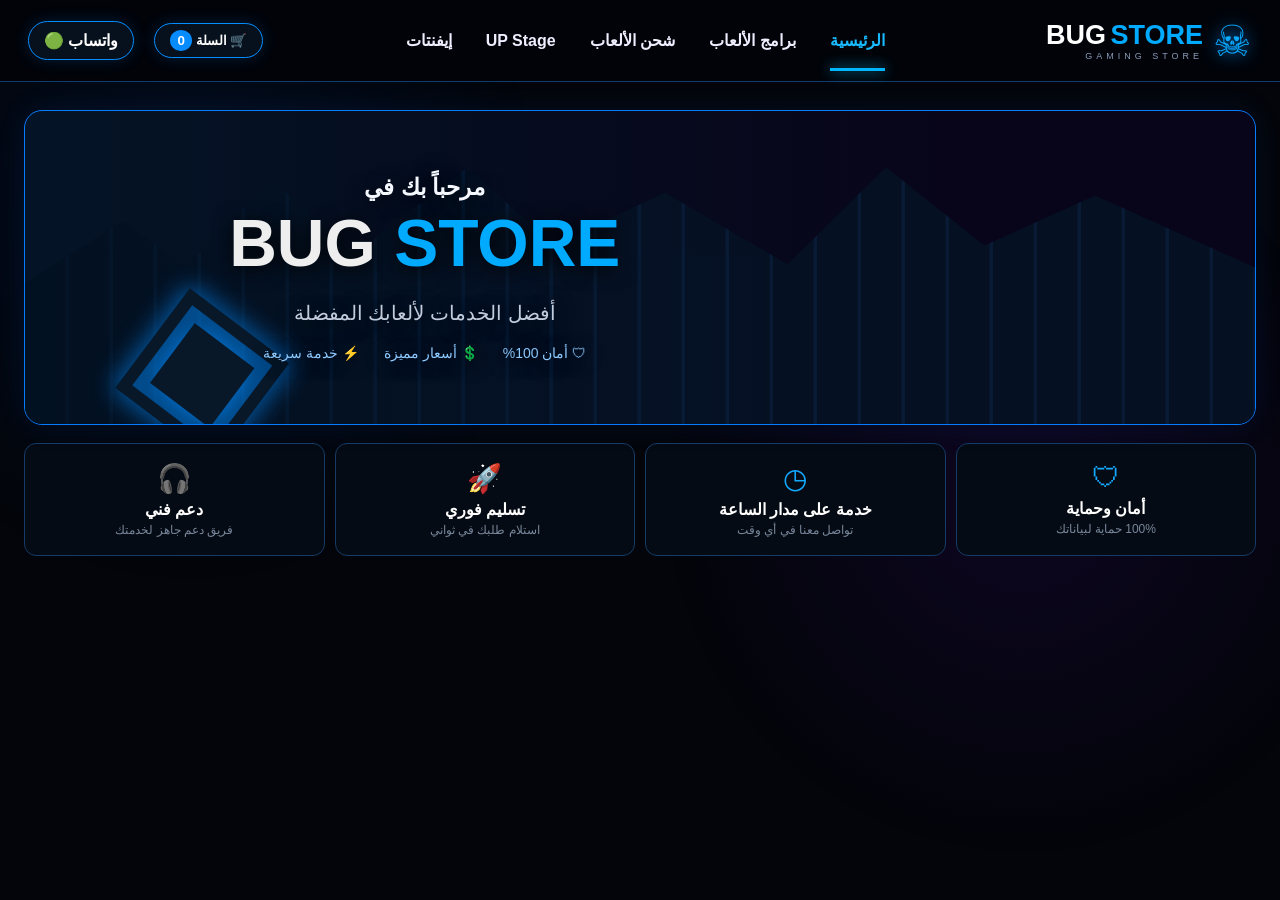
==== commit 7e81c04d: "Add files via upload" ====
--- a/index.html
+++ b/index.html
@@ -1,5 +1 @@
-<!doctype html><html lang="ar" dir="rtl"><head><meta charset="UTF-8"><meta name="viewport" content="width=device-width,initial-scale=1"><title>BUG STORE | Gaming Store</title><link rel="stylesheet" href="style.css"></head><body><div class="grid-bg"></div>
-<header class="topbar"><a class="brand" href="index.html"><span class="bug-icon">🐞</span><span class="bug">BUG</span><span class="store">STORE</span></a><nav class="nav"><a class="active" href="index.html">الرئيسية</a><a href="programs.html">برامج الألعاب</a><a href="recharge.html">شحن الألعاب</a><a href="upstage.html">UP Stage</a><a href="events.html">إيفنتات</a></nav><div class="actions"><a class="wa" href="https://wa.me/201101403738" target="_blank">+201101403738 <span>●</span></a><button class="cart" onclick="openCart()">🛒 السلة <b id="count">0</b></button></div></header>
-<main class="container"><section class="hero"><div class="hero-copy"><span class="eyebrow">GAMING STORE • BUG STORE</span><h1>مرحباً بك في <span class="blue">BUG STORE</span></h1><h2>كل ما تحتاجه في عالم الألعاب 🎮</h2><p>برامج احترافية، شحن ألعاب، UP Stage وإيفنتات — كل خدماتك في مكان واحد وبأسلوب سريع وموثوق.</p><div class="buttons"><a class="btn" href="programs.html">استكشف الخدمات 🎮</a><a class="btn alt" href="https://wa.me/201101403738" target="_blank">تواصل واتساب 💬</a><a class="btn alt" href="https://discord.gg/4B8cSvyd6" target="_blank">Discord</a></div></div><div class="hero-art">🎮</div></section>
-<div class="features"><div class="feature"><b>🛡️</b><h3>آمن وموثوق</h3><p>حماية وخصوصية في كل طلب</p></div><div class="feature"><b>⚡</b><h3>تنفيذ سريع</h3><p>خدمة سريعة بدون تعقيد</p></div><div class="feature"><b>🚀</b><h3>تسليم فوري</h3><p>استلام طلبك في أسرع وقت</p></div><div class="feature"><b>🎧</b><h3>دعم فني</h3><p>تواصل معنا في أي وقت</p></div></div></main>
-<div id="modal" class="modal"><div class="modal-box"><button class="close" onclick="closeCart()">×</button><h2>🛒 السلة</h2><div id="items"></div><h3>الإجمالي: <b id="total">0</b> جنيه</h3><button class="checkout" onclick="checkout()">إتمام الطلب عبر واتساب</button></div></div><footer>© 2026 BUG STORE • Gaming Store</footer><script src="script.js"></script></body></html>
+<!doctype html><html lang="ar" dir="rtl"><head><meta charset="utf-8"><meta name="viewport" content="width=device-width,initial-scale=1"><title>BUG STORE</title><link rel="stylesheet" href="style.css"></head><body><header class="topbar"><a class="logo" href="index.html"><span class="bug-logo">☠</span><span><b>BUG</b> <strong>STORE</strong><small>GAMING STORE</small></span></a><nav><a class="active" href="index.html">الرئيسية</a><a class="" href="programs.html">برامج الألعاب</a><a class="" href="recharge.html">شحن الألعاب</a><a class="" href="stage.html">UP Stage</a><a class="" href="events.html">إيفنتات</a></nav><button class="cart" onclick="openCart()">🛒 السلة <i id="count">0</i></button><a class="whatsapp" href="https://wa.me/201101403738" target="_blank">واتساب 🟢</a></header><main><section class="hero"><div class="city"></div><div class="soldier">◈</div><div class="hero-copy"><small>مرحباً بك في</small><h1><b>BUG</b> <span>STORE</span></h1><p>أفضل الخدمات لألعابك المفضلة</p><div class="hero-points"><span>🛡 أمان 100%</span><span>💲 أسعار مميزة</span><span>⚡ خدمة سريعة</span></div></div></section><section class="features"><div>🛡<b>أمان وحماية</b><small>100% حماية لبياناتك</small></div><div>◷<b>خدمة على مدار الساعة</b><small>تواصل معنا في أي وقت</small></div><div>🚀<b>تسليم فوري</b><small>استلام طلبك في ثواني</small></div><div>🎧<b>دعم فني</b><small>فريق دعم جاهز لخدمتك</small></div></section></main><div id="modal" class="modal"><div class="modalbox"><button class="close" onclick="closeCart()">×</button><h2>🛒 السلة</h2><div id="items"></div><h3>الإجمالي: <b id="total">0</b> جنيه</h3><button class="checkout" onclick="checkout()">إتمام الطلب عبر واتساب</button></div></div><script src="script.js"></script></body></html>
--- a/style.css
+++ b/style.css
@@ -1,2 +1 @@
-@import url('https://fonts.googleapis.com/css2?family=Cairo:wght@400;600;700;800;900&display=swap');
-*{box-sizing:border-box}html{scroll-behavior:smooth}body{margin:0;background:#03060b;color:#eef7ff;font-family:Cairo,Tahoma,Arial,sans-serif;overflow-x:hidden}body:before{content:"";position:fixed;inset:0;pointer-events:none;background:radial-gradient(circle at 20% 10%,#073b6b55,transparent 35%),radial-gradient(circle at 85% 40%,#4b0c8750,transparent 30%),linear-gradient(135deg,#020408,#050914 55%,#02050a);z-index:-2}.grid-bg{position:fixed;inset:0;z-index:-1;opacity:.12;background-image:linear-gradient(#20a9ff 1px,transparent 1px),linear-gradient(90deg,#20a9ff 1px,transparent 1px);background-size:55px 55px;transform:perspective(500px) rotateX(55deg) translateY(35%);transform-origin:center bottom}.container{width:min(1440px,94%);margin:auto}.topbar{position:sticky;top:12px;z-index:50;margin:12px auto;width:min(1440px,94%);min-height:74px;padding:10px 18px;border:1px solid #167dbe;border-radius:20px;background:#050a12eF;backdrop-filter:blur(18px);box-shadow:0 0 35px #008cff18, inset 0 0 30px #0b5a8a18;display:flex;align-items:center;gap:20px}.brand{display:flex;align-items:center;gap:8px;text-decoration:none;color:#fff;font-size:28px;font-weight:900;white-space:nowrap}.brand .bug{color:#dff7ff}.brand .store{color:#09aaff;text-shadow:0 0 18px #009dff}.bug-icon{width:42px;height:42px;border:2px solid #08b7ff;border-radius:12px;display:grid;place-items:center;color:#08b7ff;font-size:23px;box-shadow:0 0 18px #008dff55}.nav{display:flex;align-items:center;justify-content:center;gap:4px;flex:1}.nav a{color:#d8e7f4;text-decoration:none;padding:12px 15px;border-radius:11px;font-weight:700;transition:.2s}.nav a:hover,.nav a.active{color:#fff;background:#078be51a;box-shadow:inset 0 -2px #08b7ff;text-shadow:0 0 12px #08b7ff}.actions{display:flex;align-items:center;gap:10px}.wa{color:#fff;text-decoration:none;border:1px solid #1a6c9e;border-radius:14px;padding:9px 14px;background:#07131e;font-weight:700}.wa span{color:#22e07a}.cart{border:1px solid #08aaff;background:linear-gradient(135deg,#087dcc,#003e74);color:#fff;border-radius:14px;padding:10px 16px;font-weight:800;cursor:pointer;box-shadow:0 0 20px #008dff35}.hero{margin:28px auto 22px;min-height:390px;border:1px solid #138fe0;border-radius:26px;overflow:hidden;position:relative;background:radial-gradient(circle at 18% 60%,#07579b 0,#061321 38%,#050814 70%);display:grid;grid-template-columns:1fr 1.1fr;align-items:center;box-shadow:0 0 50px #008cff20,inset 0 0 50px #001d38}.hero:after{content:"";position:absolute;inset:0;background:linear-gradient(90deg,#0000 30%,#0008),repeating-linear-gradient(135deg,#08aaff0a 0 2px,#0000 2px 18px)}.hero-copy{position:relative;z-index:2;padding:50px}.eyebrow{color:#1ab9ff;font-weight:800;letter-spacing:2px}.hero h1{font-size:64px;line-height:1;margin:10px 0}.hero h1 .blue{color:#08b7ff;text-shadow:0 0 30px #009dff88}.hero h2{font-size:26px;margin:14px 0}.hero p{color:#9eb4c8;font-size:18px;max-width:620px}.hero-art{position:relative;z-index:2;height:100%;display:grid;place-items:center;font-size:190px;filter:drop-shadow(0 0 35px #00aaff77);transform:rotate(-10deg)}.hero-art:before{content:"";position:absolute;width:300px;height:300px;border-radius:50%;background:#00aaff18;filter:blur(8px)}.buttons{display:flex;gap:12px;flex-wrap:wrap;margin-top:25px}.btn{display:inline-flex;align-items:center;justify-content:center;text-decoration:none;border:1px solid #08b7ff;color:#fff;padding:12px 24px;border-radius:12px;font-weight:800;background:linear-gradient(135deg,#078fd8,#03416f);box-shadow:0 0 20px #008dff25;cursor:pointer}.btn.alt{background:#07101b;border-color:#7b4dff;color:#d8cfff}.section-title{display:flex;align-items:end;justify-content:space-between;margin:34px 0 16px}.section-title h2{font-size:30px;margin:0}.section-title p{color:#7f9aae;margin:0}.cards{display:grid;grid-template-columns:repeat(2,1fr);gap:18px}.card{position:relative;border:1px solid #15577c;border-radius:20px;background:linear-gradient(145deg,#07121e,#050a12);padding:24px;overflow:hidden;box-shadow:inset 0 0 30px #008cff08;transition:.25s}.card:hover{transform:translateY(-4px);border-color:#0cb6ff;box-shadow:0 12px 40px #008cff18,inset 0 0 30px #008cff0d}.card:before{content:"";position:absolute;width:130px;height:130px;right:-45px;top:-45px;border-radius:50%;background:#00aaff16;filter:blur(2px)}.product-head{display:flex;gap:18px;align-items:center}.product-icon{width:92px;height:92px;flex:none;border:1px solid #1b8cc4;border-radius:18px;background:radial-gradient(circle,#0b5c92,#06101a);display:grid;place-items:center;font-size:48px;box-shadow:inset 0 0 25px #008cff20}.card h3{margin:0;font-size:24px}.muted{color:#8da4b7}.price{color:#1dc4ff;font-size:27px;font-weight:900;margin:14px 0}.price small{font-size:14px;color:#8094a7}.card button{width:100%;border:0;border-radius:12px;padding:12px;background:linear-gradient(90deg,#007bc2,#0aaef4);color:#fff;font-weight:900;cursor:pointer}.features{display:grid;grid-template-columns:repeat(4,1fr);gap:14px;margin:35px 0}.feature{padding:22px;border:1px solid #174967;border-radius:17px;background:#050c14;text-align:center}.feature b{font-size:32px;color:#13baff}.feature h3{margin:6px 0}.feature p{color:#8298aa;margin:0}.page-head{margin:35px 0 20px;padding:30px;border:1px solid #176d9d;border-radius:22px;background:linear-gradient(120deg,#071b2b,#070a12);box-shadow:inset 0 0 40px #008cff0c}.page-head h1{margin:0;font-size:42px}.page-head p{color:#91a9bb}.game-tabs{display:flex;gap:10px;flex-wrap:wrap;margin:18px 0}.game-tab{border:1px solid #1a5878;background:#07111b;color:#cfe3f2;border-radius:12px;padding:10px 15px;cursor:pointer;font-weight:800}.game-tab.active,.game-tab:hover{border-color:#08b7ff;color:#fff;background:#078dd51a;box-shadow:0 0 18px #008dff18}.price-grid{display:grid;grid-template-columns:repeat(3,1fr);gap:15px}.price-card{border:1px solid #194f6c;border-radius:18px;background:#050b12;padding:20px;text-align:center}.price-card .coin{font-size:45px}.price-card h3{margin:5px}.price-card strong{display:block;color:#1bc2ff;font-size:25px;margin:8px}.price-card button{border:0;border-radius:10px;background:#058bd2;color:#fff;padding:11px 18px;font-weight:900;cursor:pointer;width:100%}.event-grid{display:grid;grid-template-columns:repeat(2,1fr);gap:18px}.event{border-color:#6e2d99;background:linear-gradient(145deg,#130a20,#080a12)}.event .event-tag{display:inline-block;color:#ff65d4;border:1px solid #b734a1;border-radius:99px;padding:4px 10px;font-size:13px}.event ul{padding-right:20px;color:#b3c1cc;line-height:2}.event .price{color:#ff57d1}.stage-card{max-width:650px;margin:auto;text-align:center;border-color:#08b7ff}.stage-badge{font-size:100px;filter:drop-shadow(0 0 25px #00baff77)}.modal{display:none;position:fixed;inset:0;background:#000b;z-index:100;place-items:center;padding:20px}.modal.show{display:grid}.modal-box{width:min(700px,95%);max-height:85vh;overflow:auto;background:#06101a;border:1px solid #08b7ff;border-radius:20px;padding:25px;box-shadow:0 0 60px #008cff30}.close{float:left;background:none;border:0;color:#fff;font-size:30px;cursor:pointer}.row{display:flex;justify-content:space-between;gap:15px;border-bottom:1px solid #183142;padding:13px 0}.row button{border:0;background:none;color:#ff6a78;cursor:pointer}.checkout{width:100%;margin-top:15px;border:0;border-radius:12px;padding:14px;background:#0abf68;color:#fff;font-weight:900;cursor:pointer}footer{margin-top:45px;padding:30px;text-align:center;color:#70899d;border-top:1px solid #112d40;background:#03070c}@media(max-width:1000px){.nav a{padding:10px 8px;font-size:13px}.wa{display:none}.hero{grid-template-columns:1fr}.hero-art{display:none}.cards,.event-grid{grid-template-columns:1fr}.price-grid{grid-template-columns:repeat(2,1fr)}.features{grid-template-columns:repeat(2,1fr)}}@media(max-width:650px){.topbar{position:relative;top:0;flex-wrap:wrap}.nav{order:3;width:100%;overflow:auto;justify-content:flex-start}.brand{font-size:22px}.actions{margin-right:auto}.hero-copy{padding:30px 22px}.hero h1{font-size:45px}.hero h2{font-size:20px}.page-head h1{font-size:32px}.price-grid,.features{grid-template-columns:1fr}.container{width:92%}}
+*{box-sizing:border-box}html{scroll-behavior:smooth}body{margin:0;background:#03050a;color:#f5f8ff;font-family:Tahoma,Arial,sans-serif}body:before{content:"";position:fixed;inset:0;pointer-events:none;background:radial-gradient(circle at 15% 25%,#0647a722,transparent 28%),radial-gradient(circle at 80% 55%,#7b18ff18,transparent 32%);z-index:-1}.topbar{min-height:82px;padding:10px 28px;display:flex;align-items:center;gap:20px;border-bottom:1px solid #123b70;background:#020409ee;position:sticky;top:0;z-index:20;backdrop-filter:blur(14px)}.logo{display:flex;align-items:center;gap:10px;color:#fff;text-decoration:none;min-width:225px}.bug-logo{font-size:43px;color:#09aaff;text-shadow:0 0 18px #008cff}.logo b{font-size:27px}.logo strong{font-size:27px;color:#00aaff}.logo small{display:block;font-size:9px;letter-spacing:4px;color:#8b9db8}nav{display:flex;align-items:stretch;min-height:60px;gap:4px;flex:1;justify-content:center}nav a{padding:0 15px;display:flex;align-items:center;color:#eef;text-decoration:none;font-weight:800;position:relative;white-space:nowrap}nav a:hover,nav a.active{color:#19baff}nav a.active:after{content:"";position:absolute;bottom:0;left:15px;right:15px;height:3px;background:#00b7ff;box-shadow:0 0 14px #00b7ff}.cart,.whatsapp{border:1px solid #058eff;background:#07101d;color:#fff;border-radius:30px;padding:9px 15px;font-weight:800;box-shadow:0 0 15px #008cff33;text-decoration:none}.cart{cursor:pointer}.cart i{background:#078cff;border-radius:50%;padding:3px 7px;font-style:normal}.cart small{display:block;color:#9eacc0;font-weight:normal}.whatsapp b{color:#20e070;font-size:22px}main{max-width:1540px;margin:auto;padding:28px 24px}.hero{height:315px;border:1px solid #087cff;border-radius:18px;overflow:hidden;position:relative;background:linear-gradient(90deg,#041426,#08051a 75%);display:flex;align-items:center;justify-content:center;box-shadow:0 0 30px #006eff1a}.city{position:absolute;inset:0;background:linear-gradient(90deg,#02101e99,transparent 55%),repeating-linear-gradient(90deg,#051326 0 40px,#09203b 41px 44px);opacity:.8;clip-path:polygon(0 55%,8% 35%,13% 50%,20% 22%,27% 45%,36% 18%,43% 43%,52% 26%,62% 49%,70% 18%,78% 43%,87% 27%,100% 50%,100% 100%,0 100%)}.soldier{position:absolute;left:7%;bottom:-65px;font-size:230px;color:#081828;text-shadow:0 0 25px #008cff;transform:rotate(-8deg)}.hero-copy{position:relative;z-index:2;text-align:center;margin-right:35%;text-shadow:0 3px 20px #000}.hero-copy small{font-size:23px;font-weight:bold}.hero-copy h1{font-size:66px;margin:4px 0}.hero-copy h1 b{color:#eee}.hero-copy h1 span{color:#00aaff}.hero-copy p{font-size:20px;color:#c2ccdc}.hero-points{display:flex;gap:25px;justify-content:center;color:#8ecaff;font-size:14px;flex-wrap:wrap}.section{margin-top:18px;border:1px solid #123b70;border-radius:16px;padding:20px;background:linear-gradient(145deg,#07101b,#03070c)}.section h2{margin:0 0 16px;font-size:28px}.cards{display:grid;grid-template-columns:repeat(3,1fr);gap:14px}.card{border:1px solid #15558c;border-radius:13px;padding:18px;background:#020a13;box-shadow:inset 0 0 30px #008cff08}.card h3{margin:4px 0 7px}.card p{color:#9baabd;line-height:1.7}.card b{display:block;color:#00c5ff;font-size:22px;margin:8px 0}.card button,.choice{border:1px solid #08aaff;background:#071a2b;color:#fff;border-radius:7px;padding:9px 13px;cursor:pointer;font-weight:bold}.choices{display:flex;gap:6px;flex-wrap:wrap}.games{display:flex;gap:9px;flex-wrap:wrap;margin-bottom:14px}.games button{border:1px solid #5b1c94;background:#10091a;color:#fff;border-radius:9px;padding:12px 15px;cursor:pointer;font-weight:bold}.prices{display:grid;grid-template-columns:repeat(3,1fr);gap:10px}.price{border:1px solid #5b1c94;border-radius:9px;padding:13px;text-align:center;background:#080712}.price b{display:block;color:#ff7cff;font-size:18px}.price strong{display:block;margin:7px;color:#fff}.price button{width:100%;border:1px solid #08aaff;background:#071a2b;color:#fff;border-radius:7px;padding:8px;cursor:pointer}.stage{border-color:#00eaff}.stagebox{display:flex;align-items:center;gap:25px}.stageart{width:230px;height:180px;border:1px solid #007eaa;border-radius:12px;display:grid;place-items:center;font-size:110px;color:#00dfff;text-shadow:0 0 35px #00eaff;background:radial-gradient(circle,#073b50,#02090f 65%)}.event{border-color:#ff2fbc}.event p{color:#b8a8b8}.event h3{color:#ff6bd7}.features{display:grid;grid-template-columns:repeat(4,1fr);gap:10px;margin-top:18px}.features div{border:1px solid #153b66;border-radius:12px;background:#050b14;padding:18px;text-align:center;color:#13aaff;font-size:28px}.features b,.features small{display:block}.features b{font-size:16px;color:#fff;margin-top:5px}.features small{font-size:12px;color:#78879b;margin-top:4px}.modal{display:none;position:fixed;inset:0;background:#000b;z-index:100;place-items:center}.modal.show{display:grid}.modalbox{width:min(600px,92%);background:#050a12;border:1px solid #00aaff;border-radius:15px;padding:25px;box-shadow:0 0 40px #008cff55;position:relative}.close{position:absolute;left:12px;top:8px;background:none;border:0;color:#fff;font-size:30px;cursor:pointer}.row{display:flex;justify-content:space-between;border-bottom:1px solid #203047;padding:12px;gap:10px}.row button{background:none;border:0;color:#ff5d73;cursor:pointer}.checkout{width:100%;margin-top:15px;padding:13px;border:0;border-radius:8px;background:#08aaff;color:#00101b;font-weight:900;cursor:pointer}@media(max-width:1100px){.topbar{flex-wrap:wrap}.logo{min-width:auto}nav{order:4;width:100%;overflow:auto;justify-content:flex-start}.cards{grid-template-columns:1fr 1fr}.hero-copy{margin-right:20%}}@media(max-width:700px){.whatsapp{display:none}.hero{height:350px}.hero-copy{margin:0}.hero-copy h1{font-size:45px}.soldier{opacity:.35;left:-10%}.cards,.features,.prices{grid-template-columns:1fr}.stagebox{flex-direction:column}.stageart{width:100%}}
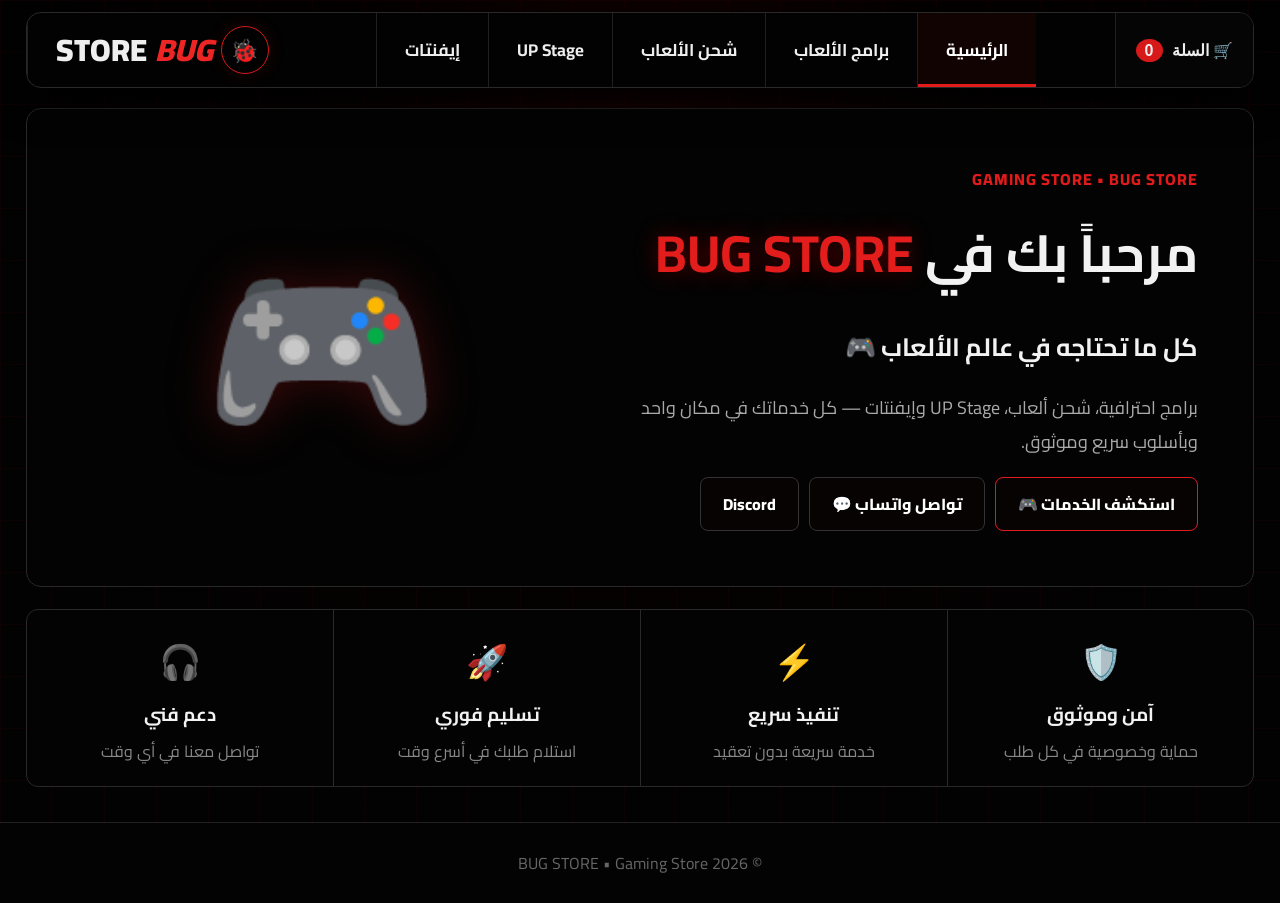
==== commit c57c46b2: "Add files via upload" ====
--- a/index.html
+++ b/index.html
@@ -1 +1,5 @@
-<!doctype html><html lang="ar" dir="rtl"><head><meta charset="utf-8"><meta name="viewport" content="width=device-width,initial-scale=1"><title>BUG STORE</title><link rel="stylesheet" href="style.css"></head><body><header class="topbar"><a class="logo" href="index.html"><span class="bug-logo">☠</span><span><b>BUG</b> <strong>STORE</strong><small>GAMING STORE</small></span></a><nav><a class="active" href="index.html">الرئيسية</a><a class="" href="programs.html">برامج الألعاب</a><a class="" href="recharge.html">شحن الألعاب</a><a class="" href="stage.html">UP Stage</a><a class="" href="events.html">إيفنتات</a></nav><button class="cart" onclick="openCart()">🛒 السلة <i id="count">0</i></button><a class="whatsapp" href="https://wa.me/201101403738" target="_blank">واتساب 🟢</a></header><main><section class="hero"><div class="city"></div><div class="soldier">◈</div><div class="hero-copy"><small>مرحباً بك في</small><h1><b>BUG</b> <span>STORE</span></h1><p>أفضل الخدمات لألعابك المفضلة</p><div class="hero-points"><span>🛡 أمان 100%</span><span>💲 أسعار مميزة</span><span>⚡ خدمة سريعة</span></div></div></section><section class="features"><div>🛡<b>أمان وحماية</b><small>100% حماية لبياناتك</small></div><div>◷<b>خدمة على مدار الساعة</b><small>تواصل معنا في أي وقت</small></div><div>🚀<b>تسليم فوري</b><small>استلام طلبك في ثواني</small></div><div>🎧<b>دعم فني</b><small>فريق دعم جاهز لخدمتك</small></div></section></main><div id="modal" class="modal"><div class="modalbox"><button class="close" onclick="closeCart()">×</button><h2>🛒 السلة</h2><div id="items"></div><h3>الإجمالي: <b id="total">0</b> جنيه</h3><button class="checkout" onclick="checkout()">إتمام الطلب عبر واتساب</button></div></div><script src="script.js"></script></body></html>+<!doctype html><html lang="ar" dir="rtl"><head><meta charset="UTF-8"><meta name="viewport" content="width=device-width,initial-scale=1"><title>BUG STORE | Gaming Store</title><link rel="stylesheet" href="style.css"></head><body><div class="grid-bg"></div>
+<header class="topbar"><a class="brand" href="index.html"><span class="bug-icon">🐞</span><span class="bug">BUG</span><span class="store">STORE</span></a><nav class="nav"><a class="active" href="index.html">الرئيسية</a><a href="programs.html">برامج الألعاب</a><a href="recharge.html">شحن الألعاب</a><a href="upstage.html">UP Stage</a><a href="events.html">إيفنتات</a></nav><div class="actions"><a class="wa" href="https://wa.me/201101403738" target="_blank">+201101403738 <span>●</span></a><button class="cart" onclick="openCart()">🛒 السلة <b id="count">0</b></button></div></header>
+<main class="container"><section class="hero"><div class="hero-copy"><span class="eyebrow">GAMING STORE • BUG STORE</span><h1>مرحباً بك في <span class="blue">BUG STORE</span></h1><h2>كل ما تحتاجه في عالم الألعاب 🎮</h2><p>برامج احترافية، شحن ألعاب، UP Stage وإيفنتات — كل خدماتك في مكان واحد وبأسلوب سريع وموثوق.</p><div class="buttons"><a class="btn" href="programs.html">استكشف الخدمات 🎮</a><a class="btn alt" href="https://wa.me/201101403738" target="_blank">تواصل واتساب 💬</a><a class="btn alt" href="https://discord.gg/4B8cSvyd6" target="_blank">Discord</a></div></div><div class="hero-art">🎮</div></section>
+<div class="features"><div class="feature"><b>🛡️</b><h3>آمن وموثوق</h3><p>حماية وخصوصية في كل طلب</p></div><div class="feature"><b>⚡</b><h3>تنفيذ سريع</h3><p>خدمة سريعة بدون تعقيد</p></div><div class="feature"><b>🚀</b><h3>تسليم فوري</h3><p>استلام طلبك في أسرع وقت</p></div><div class="feature"><b>🎧</b><h3>دعم فني</h3><p>تواصل معنا في أي وقت</p></div></div></main>
+<div id="modal" class="modal"><div class="modal-box"><button class="close" onclick="closeCart()">×</button><h2>🛒 السلة</h2><div id="items"></div><h3>الإجمالي: <b id="total">0</b> جنيه</h3><button class="checkout" onclick="checkout()">إتمام الطلب عبر واتساب</button></div></div><footer>© 2026 BUG STORE • Gaming Store</footer><script src="script.js"></script></body></html>
--- a/style.css
+++ b/style.css
@@ -1 +1,19 @@
-*{box-sizing:border-box}html{scroll-behavior:smooth}body{margin:0;background:#03050a;color:#f5f8ff;font-family:Tahoma,Arial,sans-serif}body:before{content:"";position:fixed;inset:0;pointer-events:none;background:radial-gradient(circle at 15% 25%,#0647a722,transparent 28%),radial-gradient(circle at 80% 55%,#7b18ff18,transparent 32%);z-index:-1}.topbar{min-height:82px;padding:10px 28px;display:flex;align-items:center;gap:20px;border-bottom:1px solid #123b70;background:#020409ee;position:sticky;top:0;z-index:20;backdrop-filter:blur(14px)}.logo{display:flex;align-items:center;gap:10px;color:#fff;text-decoration:none;min-width:225px}.bug-logo{font-size:43px;color:#09aaff;text-shadow:0 0 18px #008cff}.logo b{font-size:27px}.logo strong{font-size:27px;color:#00aaff}.logo small{display:block;font-size:9px;letter-spacing:4px;color:#8b9db8}nav{display:flex;align-items:stretch;min-height:60px;gap:4px;flex:1;justify-content:center}nav a{padding:0 15px;display:flex;align-items:center;color:#eef;text-decoration:none;font-weight:800;position:relative;white-space:nowrap}nav a:hover,nav a.active{color:#19baff}nav a.active:after{content:"";position:absolute;bottom:0;left:15px;right:15px;height:3px;background:#00b7ff;box-shadow:0 0 14px #00b7ff}.cart,.whatsapp{border:1px solid #058eff;background:#07101d;color:#fff;border-radius:30px;padding:9px 15px;font-weight:800;box-shadow:0 0 15px #008cff33;text-decoration:none}.cart{cursor:pointer}.cart i{background:#078cff;border-radius:50%;padding:3px 7px;font-style:normal}.cart small{display:block;color:#9eacc0;font-weight:normal}.whatsapp b{color:#20e070;font-size:22px}main{max-width:1540px;margin:auto;padding:28px 24px}.hero{height:315px;border:1px solid #087cff;border-radius:18px;overflow:hidden;position:relative;background:linear-gradient(90deg,#041426,#08051a 75%);display:flex;align-items:center;justify-content:center;box-shadow:0 0 30px #006eff1a}.city{position:absolute;inset:0;background:linear-gradient(90deg,#02101e99,transparent 55%),repeating-linear-gradient(90deg,#051326 0 40px,#09203b 41px 44px);opacity:.8;clip-path:polygon(0 55%,8% 35%,13% 50%,20% 22%,27% 45%,36% 18%,43% 43%,52% 26%,62% 49%,70% 18%,78% 43%,87% 27%,100% 50%,100% 100%,0 100%)}.soldier{position:absolute;left:7%;bottom:-65px;font-size:230px;color:#081828;text-shadow:0 0 25px #008cff;transform:rotate(-8deg)}.hero-copy{position:relative;z-index:2;text-align:center;margin-right:35%;text-shadow:0 3px 20px #000}.hero-copy small{font-size:23px;font-weight:bold}.hero-copy h1{font-size:66px;margin:4px 0}.hero-copy h1 b{color:#eee}.hero-copy h1 span{color:#00aaff}.hero-copy p{font-size:20px;color:#c2ccdc}.hero-points{display:flex;gap:25px;justify-content:center;color:#8ecaff;font-size:14px;flex-wrap:wrap}.section{margin-top:18px;border:1px solid #123b70;border-radius:16px;padding:20px;background:linear-gradient(145deg,#07101b,#03070c)}.section h2{margin:0 0 16px;font-size:28px}.cards{display:grid;grid-template-columns:repeat(3,1fr);gap:14px}.card{border:1px solid #15558c;border-radius:13px;padding:18px;background:#020a13;box-shadow:inset 0 0 30px #008cff08}.card h3{margin:4px 0 7px}.card p{color:#9baabd;line-height:1.7}.card b{display:block;color:#00c5ff;font-size:22px;margin:8px 0}.card button,.choice{border:1px solid #08aaff;background:#071a2b;color:#fff;border-radius:7px;padding:9px 13px;cursor:pointer;font-weight:bold}.choices{display:flex;gap:6px;flex-wrap:wrap}.games{display:flex;gap:9px;flex-wrap:wrap;margin-bottom:14px}.games button{border:1px solid #5b1c94;background:#10091a;color:#fff;border-radius:9px;padding:12px 15px;cursor:pointer;font-weight:bold}.prices{display:grid;grid-template-columns:repeat(3,1fr);gap:10px}.price{border:1px solid #5b1c94;border-radius:9px;padding:13px;text-align:center;background:#080712}.price b{display:block;color:#ff7cff;font-size:18px}.price strong{display:block;margin:7px;color:#fff}.price button{width:100%;border:1px solid #08aaff;background:#071a2b;color:#fff;border-radius:7px;padding:8px;cursor:pointer}.stage{border-color:#00eaff}.stagebox{display:flex;align-items:center;gap:25px}.stageart{width:230px;height:180px;border:1px solid #007eaa;border-radius:12px;display:grid;place-items:center;font-size:110px;color:#00dfff;text-shadow:0 0 35px #00eaff;background:radial-gradient(circle,#073b50,#02090f 65%)}.event{border-color:#ff2fbc}.event p{color:#b8a8b8}.event h3{color:#ff6bd7}.features{display:grid;grid-template-columns:repeat(4,1fr);gap:10px;margin-top:18px}.features div{border:1px solid #153b66;border-radius:12px;background:#050b14;padding:18px;text-align:center;color:#13aaff;font-size:28px}.features b,.features small{display:block}.features b{font-size:16px;color:#fff;margin-top:5px}.features small{font-size:12px;color:#78879b;margin-top:4px}.modal{display:none;position:fixed;inset:0;background:#000b;z-index:100;place-items:center}.modal.show{display:grid}.modalbox{width:min(600px,92%);background:#050a12;border:1px solid #00aaff;border-radius:15px;padding:25px;box-shadow:0 0 40px #008cff55;position:relative}.close{position:absolute;left:12px;top:8px;background:none;border:0;color:#fff;font-size:30px;cursor:pointer}.row{display:flex;justify-content:space-between;border-bottom:1px solid #203047;padding:12px;gap:10px}.row button{background:none;border:0;color:#ff5d73;cursor:pointer}.checkout{width:100%;margin-top:15px;padding:13px;border:0;border-radius:8px;background:#08aaff;color:#00101b;font-weight:900;cursor:pointer}@media(max-width:1100px){.topbar{flex-wrap:wrap}.logo{min-width:auto}nav{order:4;width:100%;overflow:auto;justify-content:flex-start}.cards{grid-template-columns:1fr 1fr}.hero-copy{margin-right:20%}}@media(max-width:700px){.whatsapp{display:none}.hero{height:350px}.hero-copy{margin:0}.hero-copy h1{font-size:45px}.soldier{opacity:.35;left:-10%}.cards,.features,.prices{grid-template-columns:1fr}.stagebox{flex-direction:column}.stageart{width:100%}}+@import url('https://fonts.googleapis.com/css2?family=Cairo:wght@400;600;700;800;900&display=swap');
+*{box-sizing:border-box}html{scroll-behavior:smooth}body{margin:0;background:#030303;color:#f2f2f2;font-family:Cairo,Tahoma,Arial,sans-serif;overflow-x:hidden}
+body:before{content:"";position:fixed;inset:0;z-index:-2;background:radial-gradient(circle at 50% 20%,#160000 0,#050000 35%,#020202 72%);pointer-events:none}
+.grid-bg{position:fixed;inset:0;z-index:-1;opacity:.045;background-image:linear-gradient(#ff2020 1px,transparent 1px),linear-gradient(90deg,#ff2020 1px,transparent 1px);background-size:52px 52px}
+.container{width:min(1490px,96%);margin:auto}
+.topbar{position:sticky;top:12px;z-index:50;margin:12px auto;width:min(1490px,96%);min-height:76px;border:1px solid #292929;border-radius:15px;background:#030303f2;display:flex;align-items:stretch;gap:0;box-shadow:0 12px 40px #000;overflow:hidden}
+.brand{order:5;width:270px;display:flex;align-items:center;justify-content:center;gap:8px;text-decoration:none;color:#fff;font-weight:900;font-size:31px;border-left:1px solid #202020}.brand .bug{color:#ed2525;font-style:italic}.brand .store{color:#eee}.bug-icon{width:48px;height:48px;border:1px solid #d71919;border-radius:50%;display:grid;place-items:center;color:#e71919;font-size:23px;box-shadow:0 0 18px #d7191925}
+.nav{order:2;display:flex;align-items:stretch;justify-content:center;flex:1}.nav a{display:flex;align-items:center;gap:7px;color:#eee;text-decoration:none;padding:0 28px;font-weight:700;font-size:17px;border-left:1px solid #202020;white-space:nowrap}.nav a:hover,.nav a.active{color:#fff;background:#120303;box-shadow:inset 0 -3px #e21b1b}.actions{order:1;display:flex;align-items:center}.wa{display:none}.cart{height:100%;min-width:120px;border:0;border-left:1px solid #202020;background:#050505;color:#eee;padding:0 20px;font-weight:800;font-size:16px;cursor:pointer}.cart b{background:#d71919;border-radius:50%;padding:3px 9px;margin-right:5px}
+.hero{margin:20px auto;min-height:410px;border:1px solid #292929;border-radius:15px;background:#030303;position:relative;overflow:hidden;display:flex;align-items:center}.hero-copy{padding:55px;z-index:2;width:55%}.eyebrow{color:#e11b1b;font-weight:800;letter-spacing:1px}.hero h1{font-size:52px;margin:10px 0}.hero h1 .blue{color:#e31c1c;text-shadow:0 0 25px #ff000055}.hero h2{font-size:25px}.hero p{color:#aaa;font-size:18px;line-height:1.9}.hero-art{position:absolute;left:4%;width:40%;font-size:190px;text-align:center;color:#d71919;filter:drop-shadow(0 0 25px #d7191944)}.buttons{display:flex;gap:10px;flex-wrap:wrap}.btn{display:inline-flex;align-items:center;justify-content:center;text-decoration:none;border:1px solid #e11b1b;color:#fff;padding:11px 22px;border-radius:8px;font-weight:800;background:#080303;cursor:pointer}.btn:hover{background:#1a0505}.btn.alt{border-color:#333}
+.section-title,.page-head{border:1px solid #292929;border-radius:12px;background:#030303;padding:20px;margin:20px 0}.page-head h1{margin:0;font-size:34px}.page-head p{color:#999;margin-bottom:0}.cards{display:grid;grid-template-columns:repeat(2,1fr);gap:14px}.card{border:1px solid #4a1111;border-radius:12px;background:#050505;padding:22px;box-shadow:inset 0 0 30px #ff000008}.card:hover{border-color:#e11b1b;box-shadow:0 0 22px #ff000014}.product-head{display:flex;gap:16px;align-items:center}.product-icon{width:90px;height:90px;border:1px solid #5b1515;border-radius:10px;background:#0a0303;display:grid;place-items:center;font-size:45px}.card h3{margin:0;font-size:23px}.muted{color:#999}.price{color:#f22;font-size:26px;font-weight:900;margin:12px 0}.card button,.price-card button{width:100%;border:1px solid #e11b1b;border-radius:7px;padding:10px;background:#080303;color:#fff;font-weight:800;cursor:pointer}.card button:hover,.price-card button:hover{background:#190606}.cards .price-card{padding:12px}
+.features{display:grid;grid-template-columns:repeat(4,1fr);border:1px solid #292929;border-radius:12px;background:#030303;margin:22px 0}.feature{padding:20px;text-align:center;border-left:1px solid #292929}.feature:last-child{border-left:0}.feature b{font-size:34px;color:#e31b1b}.feature h3{margin:4px}.feature p{color:#888;margin:0}
+.game-tabs{display:flex;gap:0;flex-wrap:wrap;margin:15px 0;border:1px solid #292929;border-radius:10px;overflow:hidden;background:#030303}.game-tab{border:0;border-left:1px solid #222;background:#030303;color:#eee;padding:12px 16px;cursor:pointer;font-weight:700}.game-tab.active,.game-tab:hover{background:#160404;color:#fff;box-shadow:inset 0 -2px #e11b1b}
+.price-grid{display:grid;grid-template-columns:repeat(4,1fr);gap:13px}.price-card{border:1px solid #551111;border-radius:12px;background:#050505;padding:16px;text-align:center;min-height:215px;display:flex;flex-direction:column;justify-content:space-between}.price-card .coin{font-size:48px;color:#d9a021;filter:drop-shadow(0 0 10px #d99d2140)}.price-card h3{margin:4px;font-size:22px}.price-card strong{display:block;color:#eee;font-size:19px;border:1px solid #5a1717;border-radius:6px;padding:7px;margin:10px 0}.price-card button{width:auto;margin-top:5px}
+.event-grid{display:grid;grid-template-columns:repeat(2,1fr);gap:15px}.event{border-color:#561155;background:#070307}.event .event-tag{display:inline-block;color:#ff4bcf;border:1px solid #7c2373;border-radius:20px;padding:3px 10px;font-size:12px}.event ul{line-height:1.9;color:#bbb}.event .price{color:#ff4fcf}
+.stage-card{max-width:650px;margin:25px auto;text-align:center}.stage-badge{font-size:90px;color:#e31b1b;filter:drop-shadow(0 0 20px #e31b1b44)}
+.modal{display:none;position:fixed;inset:0;background:#000d;z-index:100;place-items:center;padding:20px}.modal.show{display:grid}.modal-box{width:min(650px,95%);max-height:85vh;overflow:auto;background:#080808;border:1px solid #e11b1b;border-radius:12px;padding:24px;box-shadow:0 0 50px #e11b1b22}.close{float:left;background:none;border:0;color:#fff;font-size:30px;cursor:pointer}.row{display:flex;justify-content:space-between;gap:12px;border-bottom:1px solid #2a2a2a;padding:12px 0}.row button{border:0;background:none;color:#f66;cursor:pointer}.checkout{width:100%;margin-top:14px;border:1px solid #e11b1b;background:#160303;color:#fff;border-radius:7px;padding:13px;font-weight:900;cursor:pointer}
+footer{margin-top:35px;border-top:1px solid #222;padding:25px;text-align:center;color:#666;background:#030303}
+@media(max-width:1100px){.nav a{padding:0 12px;font-size:14px}.brand{width:220px}.price-grid{grid-template-columns:repeat(2,1fr)}.hero-copy{width:65%}.hero-art{opacity:.4}}
+@media(max-width:700px){.topbar{position:relative;top:0;flex-wrap:wrap}.brand{order:1;width:50%;border:0}.actions{order:2;margin-right:auto}.nav{order:3;width:100%;overflow:auto;justify-content:flex-start;min-height:50px}.nav a{padding:0 14px}.hero-copy{width:100%;padding:30px 22px}.hero-art{display:none}.hero h1{font-size:39px}.cards,.event-grid{grid-template-columns:1fr}.price-grid,.features{grid-template-columns:1fr}.feature{border-left:0;border-bottom:1px solid #292929}.feature:last-child{border-bottom:0}.game-tabs{overflow:auto;flex-wrap:nowrap}.game-tab{white-space:nowrap}}
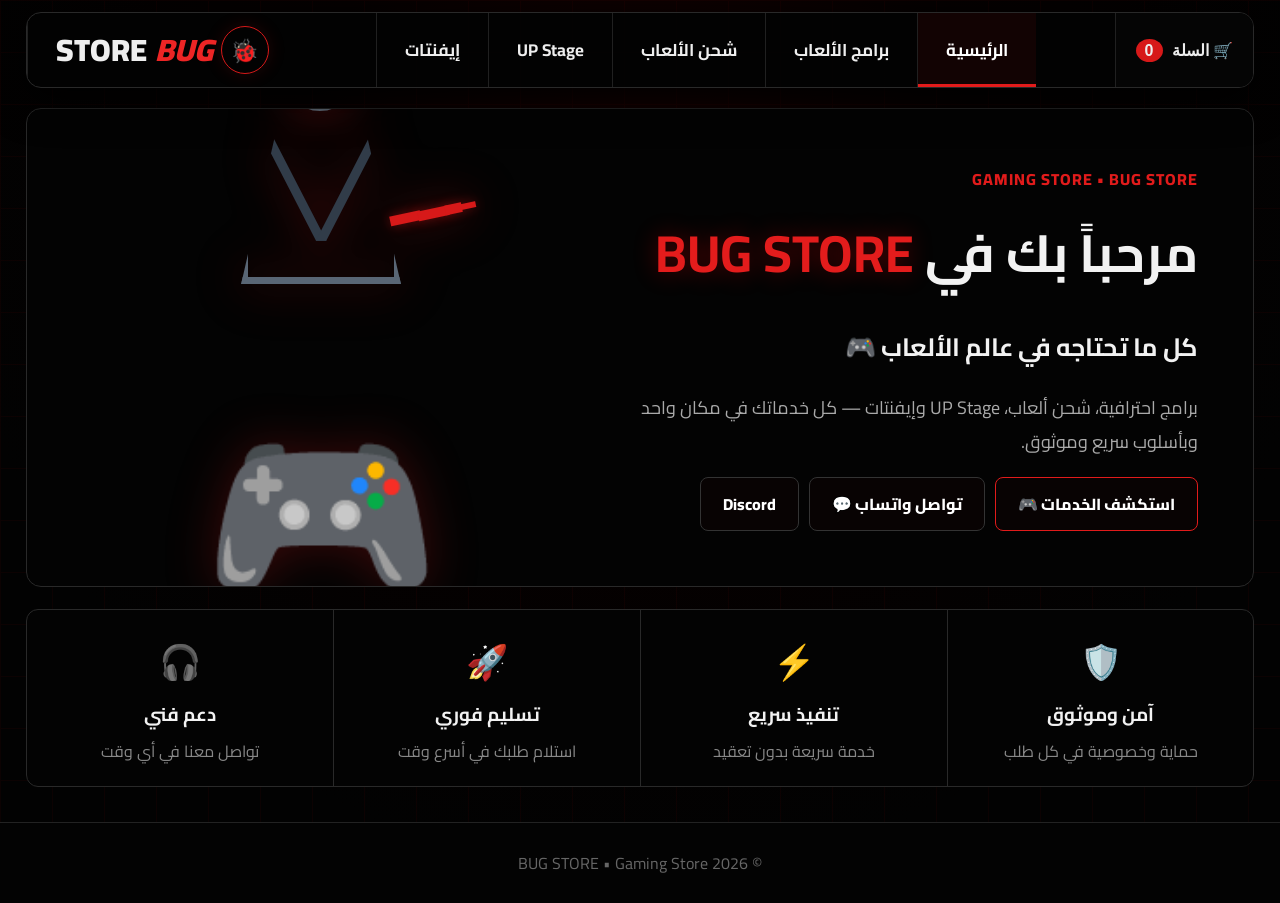
==== commit 63396a0a: "Add files via upload" ====
--- a/index.html
+++ b/index.html
@@ -1,5 +1,5 @@
 <!doctype html><html lang="ar" dir="rtl"><head><meta charset="UTF-8"><meta name="viewport" content="width=device-width,initial-scale=1"><title>BUG STORE | Gaming Store</title><link rel="stylesheet" href="style.css"></head><body><div class="grid-bg"></div>
 <header class="topbar"><a class="brand" href="index.html"><span class="bug-icon">🐞</span><span class="bug">BUG</span><span class="store">STORE</span></a><nav class="nav"><a class="active" href="index.html">الرئيسية</a><a href="programs.html">برامج الألعاب</a><a href="recharge.html">شحن الألعاب</a><a href="upstage.html">UP Stage</a><a href="events.html">إيفنتات</a></nav><div class="actions"><a class="wa" href="https://wa.me/201101403738" target="_blank">+201101403738 <span>●</span></a><button class="cart" onclick="openCart()">🛒 السلة <b id="count">0</b></button></div></header>
-<main class="container"><section class="hero"><div class="hero-copy"><span class="eyebrow">GAMING STORE • BUG STORE</span><h1>مرحباً بك في <span class="blue">BUG STORE</span></h1><h2>كل ما تحتاجه في عالم الألعاب 🎮</h2><p>برامج احترافية، شحن ألعاب، UP Stage وإيفنتات — كل خدماتك في مكان واحد وبأسلوب سريع وموثوق.</p><div class="buttons"><a class="btn" href="programs.html">استكشف الخدمات 🎮</a><a class="btn alt" href="https://wa.me/201101403738" target="_blank">تواصل واتساب 💬</a><a class="btn alt" href="https://discord.gg/4B8cSvyd6" target="_blank">Discord</a></div></div><div class="hero-art">🎮</div></section>
+<main class="container"><section class="hero"><div class="hero-copy"><span class="eyebrow">GAMING STORE • BUG STORE</span><h1>مرحباً بك في <span class="blue">BUG STORE</span></h1><h2>كل ما تحتاجه في عالم الألعاب 🎮</h2><p>برامج احترافية، شحن ألعاب، UP Stage وإيفنتات — كل خدماتك في مكان واحد وبأسلوب سريع وموثوق.</p><div class="buttons"><a class="btn" href="programs.html">استكشف الخدمات 🎮</a><a class="btn alt" href="https://wa.me/201101403738" target="_blank">تواصل واتساب 💬</a><a class="btn alt" href="https://discord.gg/4B8cSvyd6" target="_blank">Discord</a></div></div><div class="hero-art"><div class="cf-hero"><div class="cf-head">◉</div><div class="cf-body">╱╲</div><div class="cf-gun">╾━━</div></div>🎮</div></section>
 <div class="features"><div class="feature"><b>🛡️</b><h3>آمن وموثوق</h3><p>حماية وخصوصية في كل طلب</p></div><div class="feature"><b>⚡</b><h3>تنفيذ سريع</h3><p>خدمة سريعة بدون تعقيد</p></div><div class="feature"><b>🚀</b><h3>تسليم فوري</h3><p>استلام طلبك في أسرع وقت</p></div><div class="feature"><b>🎧</b><h3>دعم فني</h3><p>تواصل معنا في أي وقت</p></div></div></main>
 <div id="modal" class="modal"><div class="modal-box"><button class="close" onclick="closeCart()">×</button><h2>🛒 السلة</h2><div id="items"></div><h3>الإجمالي: <b id="total">0</b> جنيه</h3><button class="checkout" onclick="checkout()">إتمام الطلب عبر واتساب</button></div></div><footer>© 2026 BUG STORE • Gaming Store</footer><script src="script.js"></script></body></html>
--- a/style.css
+++ b/style.css
@@ -17,3 +17,9 @@
 footer{margin-top:35px;border-top:1px solid #222;padding:25px;text-align:center;color:#666;background:#030303}
 @media(max-width:1100px){.nav a{padding:0 12px;font-size:14px}.brand{width:220px}.price-grid{grid-template-columns:repeat(2,1fr)}.hero-copy{width:65%}.hero-art{opacity:.4}}
 @media(max-width:700px){.topbar{position:relative;top:0;flex-wrap:wrap}.brand{order:1;width:50%;border:0}.actions{order:2;margin-right:auto}.nav{order:3;width:100%;overflow:auto;justify-content:flex-start;min-height:50px}.nav a{padding:0 14px}.hero-copy{width:100%;padding:30px 22px}.hero-art{display:none}.hero h1{font-size:39px}.cards,.event-grid{grid-template-columns:1fr}.price-grid,.features{grid-template-columns:1fr}.feature{border-left:0;border-bottom:1px solid #292929}.feature:last-child{border-bottom:0}.game-tabs{overflow:auto;flex-wrap:nowrap}.game-tab{white-space:nowrap}}
+
+.cf-hero{position:relative;width:270px;height:330px;margin:auto;color:#a8b4c5;filter:drop-shadow(0 0 22px #e11b1b33)}
+.cf-head{position:absolute;top:35px;left:98px;width:72px;height:72px;border:5px solid #707b89;border-radius:50%;background:#111;display:grid;place-items:center;font-size:15px}
+.cf-body{position:absolute;top:105px;left:55px;width:160px;height:175px;border:7px solid #596675;border-top:0;clip-path:polygon(25% 0,75% 0,100% 100%,0 100%);font-size:120px;line-height:1;text-align:center;color:#313c49}
+.cf-gun{position:absolute;right:-18px;top:165px;color:#d71919;font-size:47px;font-weight:900;transform:rotate(-12deg);text-shadow:0 0 12px #e11b1b66}
+@media(max-width:700px){.cf-hero{transform:scale(.75)}}
